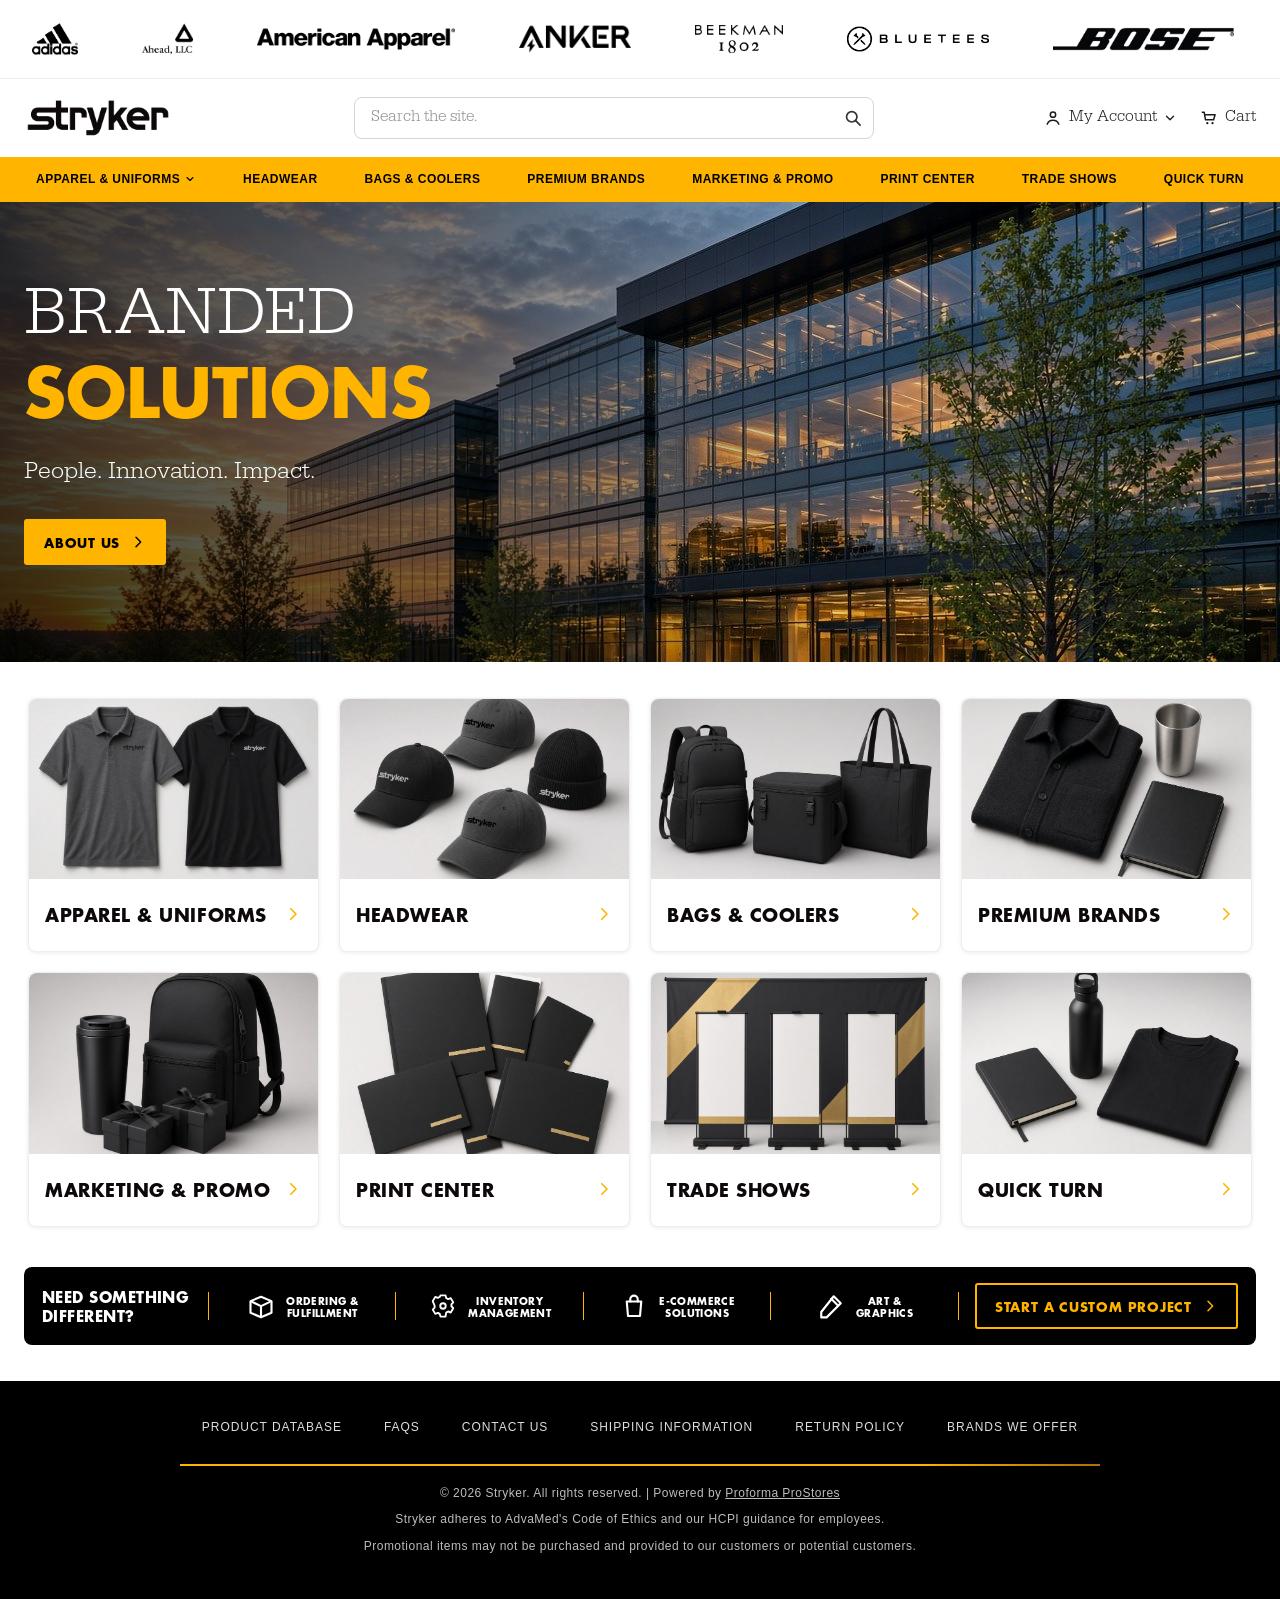
==== index.html @ d8782a02 "Add the Stryker branded solutions landing page as a developer example." ====
<!DOCTYPE html>
<html lang="en">
<head>
  <meta charset="utf-8">
  <meta name="viewport" content="width=device-width, initial-scale=1">
  <title>Stryker | Branded Solutions</title>
  <link rel="stylesheet" href="css/styles.css">
</head>
<!--
  Static developer example. Open index.html in a browser.

  Placeholder links (href="#"). Suggested live routes:
  Apparel & Uniforms /apparel
  Headwear /headwear
  Bags & Coolers /bags-coolers
  Premium Brands /premium-brands
  Marketing & Promo /marketing
  Print Center /print-center
  Trade Shows /trade-shows
  Quick Turn /quick-turn
  About Us /about
  Footer links follow the same pattern.

  Photos in assets/images are stand-ins. Swap in brand photography
  without changing the markup. Logo: assets/logo/stryker-logo.png.
  Fonts: see the @font-face note in css/styles.css.
-->
<body>
  <!-- Inline icon set. Color comes from currentColor in CSS. -->
  <svg class="sprite" aria-hidden="true">
    <symbol id="i-search" viewBox="0 0 24 24">
      <circle cx="10.5" cy="10.5" r="6.25" fill="none" stroke="currentColor" stroke-width="2"/>
      <path d="M15.2 15.2L20.5 20.5" fill="none" stroke="currentColor" stroke-width="2" stroke-linecap="round"/>
    </symbol>
    <symbol id="i-user" viewBox="0 0 24 24">
      <circle cx="12" cy="8" r="3.2" fill="none" stroke="currentColor" stroke-width="1.8"/>
      <path d="M5 19.4c1.3-3.1 3.7-4.6 7-4.6s5.7 1.5 7 4.6" fill="none" stroke="currentColor" stroke-width="1.8" stroke-linecap="round"/>
    </symbol>
    <symbol id="i-cart" viewBox="0 0 24 24">
      <path d="M4 5h2.2l1.6 9.2h9.7l1.8-6.2H8" fill="none" stroke="currentColor" stroke-width="1.8" stroke-linejoin="round" stroke-linecap="round"/>
      <circle cx="10" cy="18.2" r="1.35" fill="currentColor"/>
      <circle cx="16.2" cy="18.2" r="1.35" fill="currentColor"/>
    </symbol>
    <symbol id="i-chevron" viewBox="0 0 24 24">
      <path d="M9 5l7 7-7 7" fill="none" stroke="currentColor" stroke-width="2.2" stroke-linecap="round" stroke-linejoin="round"/>
    </symbol>
    <symbol id="i-chevron-down" viewBox="0 0 24 24">
      <path d="M6 9l6 6 6-6" fill="none" stroke="currentColor" stroke-width="2.2" stroke-linecap="round" stroke-linejoin="round"/>
    </symbol>
    <symbol id="i-hanger" viewBox="0 0 24 24">
      <circle cx="12" cy="5" r="1.8" fill="none" stroke="currentColor" stroke-width="1.7"/>
      <path d="M12 6.8v2.1M12 8.9L4.2 17.4h15.6L12 8.9z" fill="none" stroke="currentColor" stroke-width="1.7" stroke-linejoin="round" stroke-linecap="round"/>
    </symbol>
    <symbol id="i-gift" viewBox="0 0 24 24">
      <rect x="3" y="10" width="18" height="10" rx="1" fill="none" stroke="currentColor" stroke-width="1.7"/>
      <path d="M3 14.5h18M12 10v10" stroke="currentColor" stroke-width="1.7"/>
      <path d="M12 10c-1.8 0-3.6-.8-3.6-2.6S10 4.6 12 7.2C14 4.6 15.6 4.8 15.6 7.4S13.8 10 12 10z" fill="none" stroke="currentColor" stroke-width="1.7"/>
    </symbol>
    <symbol id="i-doc" viewBox="0 0 24 24">
      <path d="M7 3h7l5 5v13H7z" fill="none" stroke="currentColor" stroke-width="1.7" stroke-linejoin="round"/>
      <path d="M14 3v5h5M9.5 13h6M9.5 16.5h6" stroke="currentColor" stroke-width="1.7" stroke-linecap="round"/>
    </symbol>
    <symbol id="i-calendar" viewBox="0 0 24 24">
      <rect x="3.5" y="5" width="17" height="15.5" rx="2" fill="none" stroke="currentColor" stroke-width="1.7"/>
      <path d="M3.5 10h17M8 3.2v4M16 3.2v4" stroke="currentColor" stroke-width="1.7" stroke-linecap="round"/>
    </symbol>
    <symbol id="i-star" viewBox="0 0 24 24">
      <path d="M12 3.4l2.3 4.8 5.3.7-3.9 3.7.9 5.3L12 15.6 7.4 17.9l.9-5.3L4.4 8.9l5.3-.7L12 3.4z" fill="none" stroke="currentColor" stroke-width="1.7" stroke-linejoin="round"/>
    </symbol>
    <symbol id="i-bolt" viewBox="0 0 24 24">
      <path d="M13 2.2L4.8 13.6h6.2l-.8 8.2 8.8-12.2h-6.2l.2-7.4z" fill="currentColor"/>
    </symbol>
    <symbol id="i-trophy" viewBox="0 0 24 24">
      <path d="M8 4h8v5.5a4 4 0 01-8 0V4z" fill="none" stroke="currentColor" stroke-width="1.7"/>
      <path d="M8 6.2H5.6A2.4 2.4 0 008 9.2M16 6.2h2.4A2.4 2.4 0 0116 9.2M12 13.6V17M9 20h6M10 17h4" fill="none" stroke="currentColor" stroke-width="1.7" stroke-linecap="round"/>
    </symbol>
    <symbol id="i-bulb" viewBox="0 0 24 24">
      <path d="M9 16.5h6M10 19.2h4" stroke="currentColor" stroke-width="1.7" stroke-linecap="round"/>
      <path d="M8.2 13.6a4.6 4.6 0 117.6 0c0 1.5-.9 2.2-1.5 2.8-.3.3-.3.6-.3.8h-4c0-.2 0-.5-.3-.8-.6-.6-1.5-1.3-1.5-2.8z" fill="none" stroke="currentColor" stroke-width="1.7"/>
    </symbol>
    <symbol id="i-box" viewBox="0 0 24 24">
      <path d="M3.6 8.1L12 4.6l8.4 3.5v9.3L12 21l-8.4-3.6z" fill="none" stroke="currentColor" stroke-width="1.7" stroke-linejoin="round"/>
      <path d="M12 12.1V21M3.6 8.1L12 12.1l8.4-4" fill="none" stroke="currentColor" stroke-width="1.7" stroke-linejoin="round"/>
    </symbol>
    <symbol id="i-cog" viewBox="0 0 24 24">
      <path d="M10 3.5h4l.6 2.2c.5.2 1 .5 1.5.8l2.1-.8 2 3.4-1.5 1.6c.1.5.1 1 0 1.5l1.5 1.6-2 3.4-2.1-.8c-.5.3-1 .6-1.5.8L14 20.5h-4l-.6-2.2c-.5-.2-1-.5-1.5-.8l-2.1.8-2-3.4 1.5-1.6a4.8 4.8 0 010-1.5L3.8 8.1l2-3.4 2.1.8c.5-.3 1-.6 1.5-.8L10 3.5z" fill="none" stroke="currentColor" stroke-width="1.5" stroke-linejoin="round"/>
      <circle cx="12" cy="12" r="2.2" fill="none" stroke="currentColor" stroke-width="1.5"/>
    </symbol>
    <symbol id="i-bag" viewBox="0 0 24 24">
      <path d="M6.2 8.4h11.6L16.8 20H7.2L6.2 8.4z" fill="none" stroke="currentColor" stroke-width="1.7" stroke-linejoin="round"/>
      <path d="M9 8.4V6.7a3 3 0 016 0v1.7" fill="none" stroke="currentColor" stroke-width="1.7" stroke-linecap="round"/>
    </symbol>
    <symbol id="i-pen" viewBox="0 0 24 24">
      <path d="M14.2 4.2l5.6 5.6L8.5 21.1H4.2v-4.3L14.2 4.2z" fill="none" stroke="currentColor" stroke-width="1.7" stroke-linejoin="round"/>
      <path d="M12.2 6.2l5.6 5.6" fill="none" stroke="currentColor" stroke-width="1.7" stroke-linecap="round"/>
    </symbol>
  </svg>

  <!-- Logos live in assets/images/logos. The track is duplicated so the loop is seamless. -->
  <section class="brand-ticker" aria-label="Brands we offer">
    <div class="brand-ticker__track">
      <ul class="brand-ticker__list">
        <li><img src="assets/images/logos/Adidas.png" alt="Adidas"></li>
        <li><img src="assets/images/logos/AheadLLC.png" alt="Ahead LLC"></li>
        <li><img src="assets/images/logos/AmericanApparel.png" alt="American Apparel"></li>
        <li><img src="assets/images/logos/Anker.png" alt="Anker"></li>
        <li><img src="assets/images/logos/Beekman1802.png" alt="Beekman1802"></li>
        <li><img src="assets/images/logos/Bluetees.png" alt="Bluetees"></li>
        <li><img src="assets/images/logos/Bose.png" alt="Bose"></li>
        <li><img src="assets/images/logos/BridgestoneGolf.png" alt="Bridgestone Golf"></li>
        <li><img src="assets/images/logos/BrooksBrothers.png" alt="Brooks Brothers"></li>
        <li><img src="assets/images/logos/CaddySplash.png" alt="Caddy Splash"></li>
        <li><img src="assets/images/logos/Camelbak.png" alt="Camelbak"></li>
        <li><img src="assets/images/logos/Carhartt.png" alt="Carhartt"></li>
        <li><img src="assets/images/logos/CaseLogic.png" alt="Case Logic"></li>
        <li><img src="assets/images/logos/Corkcicle.png" alt="Corkcicle"></li>
        <li><img src="assets/images/logos/Cotopaxi.png" alt="Cotopaxi"></li>
        <li><img src="assets/images/logos/Cuisinart.png" alt="Cuisinart"></li>
        <li><img src="assets/images/logos/CutterBuck.png" alt="Cutter Buck"></li>
        <li><img src="assets/images/logos/EddieBauer.png" alt="Eddie Bauer"></li>
        <li><img src="assets/images/logos/FootJoy.png" alt="Foot Joy"></li>
        <li><img src="assets/images/logos/HighSierra.png" alt="High Sierra"></li>
        <li><img src="assets/images/logos/HydroFlask.png" alt="Hydro Flask"></li>
        <li><img src="assets/images/logos/Igloo.png" alt="Igloo"></li>
        <li><img src="assets/images/logos/JaAnuu.png" alt="Ja Anuu"></li>
        <li><img src="assets/images/logos/JanSport.png" alt="Jan Sport"></li>
        <li><img src="assets/images/logos/KleanKanteen.png" alt="Klean Kanteen"></li>
        <li><img src="assets/images/logos/Legends.png" alt="Legends"></li>
        <li><img src="assets/images/logos/Leuchtturm1917.png" alt="Leuchtturm1917"></li>
        <li><img src="assets/images/logos/LondonFog.png" alt="London Fog"></li>
        <li><img src="assets/images/logos/Marmot.png" alt="Marmot"></li>
        <li><img src="assets/images/logos/MiiR.png" alt="Mii R"></li>
        <li><img src="assets/images/logos/Moleskine.png" alt="Moleskine"></li>
        <li><img src="assets/images/logos/NewBalance.png" alt="New Balance"></li>
        <li><img src="assets/images/logos/NewEra.png" alt="New Era"></li>
        <li><img src="assets/images/logos/Nike.png" alt="Nike"></li>
        <li><img src="assets/images/logos/Osprey.png" alt="Osprey"></li>
        <li><img src="assets/images/logos/Samsonite.png" alt="Samsonite"></li>
        <li><img src="assets/images/logos/Soapbox.png" alt="Soapbox"></li>
        <li><img src="assets/images/logos/Sony.png" alt="Sony"></li>
        <li><img src="assets/images/logos/Srixon.png" alt="Srixon"></li>
        <li><img src="assets/images/logos/Stanley.png" alt="Stanley"></li>
        <li><img src="assets/images/logos/Stitch.png" alt="Stitch"></li>
        <li><img src="assets/images/logos/Thule.png" alt="Thule"></li>
        <li><img src="assets/images/logos/Titleist.png" alt="Titleist"></li>
        <li><img src="assets/images/logos/TNF.png" alt="TNF"></li>
        <li><img src="assets/images/logos/TravisMathew.png" alt="Travis Mathew"></li>
        <li><img src="assets/images/logos/UnderArmour.png" alt="Under Armour"></li>
        <li><img src="assets/images/logos/VineyardVines.png" alt="Vineyard Vines"></li>
        <li><img src="assets/images/logos/w&amp;p.png" alt="w & p"></li>
        <li><img src="assets/images/logos/Welly.png" alt="Welly"></li>
      </ul>
      <ul class="brand-ticker__list" aria-hidden="true">
        <li><img src="assets/images/logos/Adidas.png" alt="Adidas"></li>
        <li><img src="assets/images/logos/AheadLLC.png" alt="Ahead LLC"></li>
        <li><img src="assets/images/logos/AmericanApparel.png" alt="American Apparel"></li>
        <li><img src="assets/images/logos/Anker.png" alt="Anker"></li>
        <li><img src="assets/images/logos/Beekman1802.png" alt="Beekman1802"></li>
        <li><img src="assets/images/logos/Bluetees.png" alt="Bluetees"></li>
        <li><img src="assets/images/logos/Bose.png" alt="Bose"></li>
        <li><img src="assets/images/logos/BridgestoneGolf.png" alt="Bridgestone Golf"></li>
        <li><img src="assets/images/logos/BrooksBrothers.png" alt="Brooks Brothers"></li>
        <li><img src="assets/images/logos/CaddySplash.png" alt="Caddy Splash"></li>
        <li><img src="assets/images/logos/Camelbak.png" alt="Camelbak"></li>
        <li><img src="assets/images/logos/Carhartt.png" alt="Carhartt"></li>
        <li><img src="assets/images/logos/CaseLogic.png" alt="Case Logic"></li>
        <li><img src="assets/images/logos/Corkcicle.png" alt="Corkcicle"></li>
        <li><img src="assets/images/logos/Cotopaxi.png" alt="Cotopaxi"></li>
        <li><img src="assets/images/logos/Cuisinart.png" alt="Cuisinart"></li>
        <li><img src="assets/images/logos/CutterBuck.png" alt="Cutter Buck"></li>
        <li><img src="assets/images/logos/EddieBauer.png" alt="Eddie Bauer"></li>
        <li><img src="assets/images/logos/FootJoy.png" alt="Foot Joy"></li>
        <li><img src="assets/images/logos/HighSierra.png" alt="High Sierra"></li>
        <li><img src="assets/images/logos/HydroFlask.png" alt="Hydro Flask"></li>
        <li><img src="assets/images/logos/Igloo.png" alt="Igloo"></li>
        <li><img src="assets/images/logos/JaAnuu.png" alt="Ja Anuu"></li>
        <li><img src="assets/images/logos/JanSport.png" alt="Jan Sport"></li>
        <li><img src="assets/images/logos/KleanKanteen.png" alt="Klean Kanteen"></li>
        <li><img src="assets/images/logos/Legends.png" alt="Legends"></li>
        <li><img src="assets/images/logos/Leuchtturm1917.png" alt="Leuchtturm1917"></li>
        <li><img src="assets/images/logos/LondonFog.png" alt="London Fog"></li>
        <li><img src="assets/images/logos/Marmot.png" alt="Marmot"></li>
        <li><img src="assets/images/logos/MiiR.png" alt="Mii R"></li>
        <li><img src="assets/images/logos/Moleskine.png" alt="Moleskine"></li>
        <li><img src="assets/images/logos/NewBalance.png" alt="New Balance"></li>
        <li><img src="assets/images/logos/NewEra.png" alt="New Era"></li>
        <li><img src="assets/images/logos/Nike.png" alt="Nike"></li>
        <li><img src="assets/images/logos/Osprey.png" alt="Osprey"></li>
        <li><img src="assets/images/logos/Samsonite.png" alt="Samsonite"></li>
        <li><img src="assets/images/logos/Soapbox.png" alt="Soapbox"></li>
        <li><img src="assets/images/logos/Sony.png" alt="Sony"></li>
        <li><img src="assets/images/logos/Srixon.png" alt="Srixon"></li>
        <li><img src="assets/images/logos/Stanley.png" alt="Stanley"></li>
        <li><img src="assets/images/logos/Stitch.png" alt="Stitch"></li>
        <li><img src="assets/images/logos/Thule.png" alt="Thule"></li>
        <li><img src="assets/images/logos/Titleist.png" alt="Titleist"></li>
        <li><img src="assets/images/logos/TNF.png" alt="TNF"></li>
        <li><img src="assets/images/logos/TravisMathew.png" alt="Travis Mathew"></li>
        <li><img src="assets/images/logos/UnderArmour.png" alt="Under Armour"></li>
        <li><img src="assets/images/logos/VineyardVines.png" alt="Vineyard Vines"></li>
        <li><img src="assets/images/logos/w&amp;p.png" alt="w & p"></li>
        <li><img src="assets/images/logos/Welly.png" alt="Welly"></li>
      </ul>
    </div>
  </section>

  <header class="site-header">
    <div class="wrap header-inner">
      <a class="logo" href="#">
        <!-- Transparent wordmark, cropped to the lettering. Swap this file to update the logo. -->
        <img src="assets/logo/stryker-logo.png" alt="Stryker">
      </a>

      <!-- Wire action to the catalog search endpoint. -->
      <form class="search" role="search" action="#" method="get">
        <label class="visually-hidden" for="site-search">Search the site</label>
        <input id="site-search" type="search" name="q" placeholder="Search the site." autocomplete="off">
        <button type="submit" aria-label="Search">
          <svg class="icon"><use href="#i-search"></use></svg>
        </button>
      </form>

      <div class="header-tools">
        <!-- Account menu is not part of this example. -->
        <a href="#">
          <svg class="icon" aria-hidden="true"><use href="#i-user"></use></svg>
          My Account
          <svg class="icon icon-chevron" aria-hidden="true"><use href="#i-chevron-down"></use></svg>
        </a>
        <a href="#">
          <svg class="icon" aria-hidden="true"><use href="#i-cart"></use></svg>
          Cart
        </a>
      </div>
    </div>
  </header>

  <nav class="site-nav" aria-label="Primary">
    <div class="wrap">
      <ul class="nav-list">
        <li class="has-menu">
          <a href="#" aria-haspopup="true">Apparel &amp; Uniforms <svg class="icon icon-chevron" aria-hidden="true"><use href="#i-chevron-down"></use></svg></a>
          <!-- Hover opens this panel. Men's, Women's, and By Look fly out to the right. -->
          <ul class="menu">
            <li class="has-flyout">
              <a href="#" aria-haspopup="true">Men's <svg class="icon" aria-hidden="true"><use href="#i-chevron"></use></svg></a>
              <ul class="flyout">
                <li><a href="#">Polos</a></li>
                <li><a href="#">Casual</a></li>
                <li><a href="#">Pullovers</a></li>
                <li><a href="#">Dress Shirts</a></li>
                <li><a href="#">Outerwear</a></li>
              </ul>
            </li>
            <li class="has-flyout">
              <a href="#" aria-haspopup="true">Women's <svg class="icon" aria-hidden="true"><use href="#i-chevron"></use></svg></a>
              <ul class="flyout">
                <li><a href="#">Polos</a></li>
                <li><a href="#">Casual</a></li>
                <li><a href="#">Pullovers</a></li>
                <li><a href="#">Dress Shirts</a></li>
                <li><a href="#">Outerwear</a></li>
              </ul>
            </li>
            <li class="has-flyout">
              <a href="#" aria-haspopup="true">By Look <svg class="icon" aria-hidden="true"><use href="#i-chevron"></use></svg></a>
              <ul class="flyout">
                <li><a href="#">Healthcare</a></li>
                <li><a href="#">Comp</a></li>
                <li><a href="#">Conference</a></li>
                <li><a href="#">Sales</a></li>
                <li><a href="#">Meeting</a></li>
                <li><a href="#">Team</a></li>
                <li><a href="#">Travel</a></li>
              </ul>
            </li>
          </ul>
        </li>
        <li><a href="#">Headwear</a></li>
        <li><a href="#">Bags &amp; Coolers</a></li>
        <li><a href="#">Premium Brands</a></li>
        <li><a href="#">Marketing &amp; Promo</a></li>
        <li><a href="#">Print Center</a></li>
        <li><a href="#">Trade Shows</a></li>
        <li><a href="#">Quick Turn</a></li>
      </ul>
    </div>
  </nav>

  <main>
    <section class="hero">
      <!-- Production hero should include the illuminated building sign. This stand-in leaves that band blank. -->
      <img class="hero__photo" src="assets/images/hero.jpg" alt="Glass headquarters building at dusk">
      <div class="hero__shade" aria-hidden="true"></div>
      <div class="wrap hero__content">
        <h1>Branded<br><span>Solutions</span></h1>
        <p>People. Innovation. Impact.</p>
        <button type="button" class="btn" id="open-about">About Us <svg class="icon" aria-hidden="true"><use href="#i-chevron"></use></svg></button>
      </div>
    </section>

    <div class="wrap page-body">
      <!-- Category tiles. Hover enlarges the whole card. Photos: assets/images/categories/ -->
      <section aria-label="Shop by category">
        <div class="category-grid">
          <a class="category-card" href="#">
            <div class="category-card__photo">
              <img src="assets/images/categories/apparel.jpg" alt="Charcoal and black polo shirts">
            </div>
            <span class="category-card__label">Apparel &amp; Uniforms <svg class="icon" aria-hidden="true"><use href="#i-chevron"></use></svg></span>
          </a>

          <a class="category-card" href="#">
            <div class="category-card__photo">
              <img src="assets/images/categories/headwear.jpg" alt="Black and charcoal caps and a beanie">
            </div>
            <span class="category-card__label">Headwear <svg class="icon" aria-hidden="true"><use href="#i-chevron"></use></svg></span>
          </a>

          <a class="category-card" href="#">
            <div class="category-card__photo">
              <img src="assets/images/categories/bags-coolers.jpg" alt="Backpack, cooler, and tote">
            </div>
            <span class="category-card__label">Bags &amp; Coolers <svg class="icon" aria-hidden="true"><use href="#i-chevron"></use></svg></span>
          </a>

          <a class="category-card" href="#">
            <div class="category-card__photo">
              <img src="assets/images/categories/premium-brands.jpg" alt="Jacket, metal tumbler, and leather notebook">
            </div>
            <span class="category-card__label">Premium Brands <svg class="icon" aria-hidden="true"><use href="#i-chevron"></use></svg></span>
          </a>

          <a class="category-card" href="#">
            <div class="category-card__photo">
              <img src="assets/images/categories/marketing.jpg" alt="Black tumbler, backpack, and gift boxes">
            </div>
            <span class="category-card__label">Marketing &amp; Promo <svg class="icon" aria-hidden="true"><use href="#i-chevron"></use></svg></span>
          </a>

          <a class="category-card" href="#">
            <div class="category-card__photo">
              <img src="assets/images/categories/print.jpg" alt="Black and gold presentation folders">
            </div>
            <span class="category-card__label">Print Center <svg class="icon" aria-hidden="true"><use href="#i-chevron"></use></svg></span>
          </a>

          <a class="category-card" href="#">
            <div class="category-card__photo">
              <img src="assets/images/categories/trade-shows.jpg" alt="Retractable banners and a backdrop banner">
            </div>
            <span class="category-card__label">Trade Shows <svg class="icon" aria-hidden="true"><use href="#i-chevron"></use></svg></span>
          </a>

          <a class="category-card" href="#">
            <div class="category-card__photo">
              <img src="assets/images/categories/quick-turn.jpg" alt="Notebook, water bottle, and folded shirt">
            </div>
            <span class="category-card__label">Quick Turn <svg class="icon" aria-hidden="true"><use href="#i-chevron"></use></svg></span>
          </a>
        </div>
      </section>

      <section class="service-bar" aria-labelledby="service-title">
        <h2 id="service-title">Need something different?</h2>
        <span class="service-bar__rule" aria-hidden="true"></span>
        <div class="service-bar__items">
          <div class="service">
            <svg class="icon" aria-hidden="true"><use href="#i-box"></use></svg>
            <span>Ordering &amp;<br>Fulfillment</span>
          </div>
          <span class="service-bar__rule" aria-hidden="true"></span>
          <div class="service">
            <svg class="icon" aria-hidden="true"><use href="#i-cog"></use></svg>
            <span>Inventory<br>Management</span>
          </div>
          <span class="service-bar__rule" aria-hidden="true"></span>
          <div class="service">
            <svg class="icon" aria-hidden="true"><use href="#i-bag"></use></svg>
            <span>E-commerce<br>Solutions</span>
          </div>
          <span class="service-bar__rule" aria-hidden="true"></span>
          <div class="service">
            <svg class="icon" aria-hidden="true"><use href="#i-pen"></use></svg>
            <span>Art &amp;<br>Graphics</span>
          </div>
        </div>
        <span class="service-bar__rule" aria-hidden="true"></span>
        <button type="button" class="btn btn--outline" id="open-project">Start a Custom Project <svg class="icon" aria-hidden="true"><use href="#i-chevron"></use></svg></button>
      </section>
    </div>

  </main>

  <footer class="site-footer">
    <ul class="footer-nav">
      <li><a href="#">Product Database</a></li>
      <li><a href="#" data-about="faqs">FAQs</a></li>
      <li><a href="#" data-about="contact">Contact Us</a></li>
      <li><a href="#" data-about="shipping">Shipping Information</a></li>
      <li><a href="#" data-about="policy">Return Policy</a></li>
      <li><a href="#">Brands We Offer</a></li>
    </ul>
    <hr class="footer-rule">
    <div class="fine-print">
      <p>&copy; 2026 Stryker. All rights reserved. | Powered by <a href="#">Proforma ProStores</a></p>
      <p>Stryker adheres to AdvaMed's Code of Ethics and our HCPI guidance for employees.</p>
      <p>Promotional items may not be purchased and provided to our customers or potential customers.</p>
    </div>
  </footer>

  <!-- Custom project request. Opened from the service bar. Submit closes the dialog after the fields validate. -->
  <dialog class="modal" id="custom-project" aria-labelledby="project-title">
    <form class="modal__panel" method="dialog">
      <div class="modal__head">
        <h2 id="project-title">Start a Custom Project</h2>
        <button type="button" class="modal__close" data-close aria-label="Close">
          <span aria-hidden="true">&times;</span>
        </button>
      </div>
      <p class="modal__lead">Tell us who to reach and what you need in hand.</p>

      <div class="modal__grid">
        <label>Full name
          <input type="text" name="name" autocomplete="name" required>
        </label>
        <label>Email
          <input type="email" name="email" autocomplete="email" required>
        </label>
        <label>Phone
          <input type="tel" name="phone" autocomplete="tel">
        </label>
        <label>Department
          <input type="text" name="department" autocomplete="organization">
        </label>
      </div>

      <label>Scope of work
        <textarea name="scope" rows="5" required placeholder="Quantities, products, branding, and anything the team should know."></textarea>
      </label>
      <label>In-hands date
        <input type="date" name="in-hands" required>
      </label>

      <div class="modal__actions">
        <button type="button" class="btn btn--ghost" data-close>Cancel</button>
        <button type="submit" class="btn" value="submit">Submit request</button>
      </div>
    </form>
  </dialog>

  <!-- About Us. Example copy for the layout. The same dialog opens from the hero and the matching footer links. -->
  <dialog class="modal modal--about" id="about" aria-labelledby="about-title">
    <div class="modal__panel">
      <div class="modal__head">
        <h2 id="about-title">About Us</h2>
        <button type="button" class="modal__close" data-close-about aria-label="Close">
          <span aria-hidden="true">&times;</span>
        </button>
      </div>

      <div class="about-tabs" role="tablist" aria-label="About Stryker">
        <button type="button" role="tab" id="tab-history" data-about-tab="history" aria-controls="panel-history" aria-selected="true">History</button>
        <button type="button" role="tab" id="tab-capabilities" data-about-tab="capabilities" aria-controls="panel-capabilities" aria-selected="false" tabindex="-1">Capabilities</button>
        <button type="button" role="tab" id="tab-contact" data-about-tab="contact" aria-controls="panel-contact" aria-selected="false" tabindex="-1">Contact</button>
        <button type="button" role="tab" id="tab-terms" data-about-tab="terms" aria-controls="panel-terms" aria-selected="false" tabindex="-1">Terms</button>
        <button type="button" role="tab" id="tab-policy" data-about-tab="policy" aria-controls="panel-policy" aria-selected="false" tabindex="-1">Policy</button>
        <button type="button" role="tab" id="tab-shipping" data-about-tab="shipping" aria-controls="panel-shipping" aria-selected="false" tabindex="-1">Shipping</button>
        <button type="button" role="tab" id="tab-faqs" data-about-tab="faqs" aria-controls="panel-faqs" aria-selected="false" tabindex="-1">FAQs</button>
      </div>

      <div class="about-panel" id="panel-history" role="tabpanel" data-about-panel="history" aria-labelledby="tab-history">
        <h3>History</h3>
        <p>Stryker Branded Solutions is the store for approved branded apparel, print, and promotional goods. People. Innovation. Impact.</p>
        <p>This history is example copy for the layout. Replace it with the approved story.</p>
      </div>
      <div class="about-panel" id="panel-capabilities" role="tabpanel" data-about-panel="capabilities" aria-labelledby="tab-capabilities" hidden>
        <h3>Capabilities</h3>
        <ul>
          <li>Ordering and fulfillment for kits, apparel, and print.</li>
          <li>Inventory management for programs that stay in stock.</li>
          <li>E-commerce solutions for the storefront and checkout.</li>
          <li>Art and graphics for branding and production files.</li>
        </ul>
      </div>
      <div class="about-panel" id="panel-contact" role="tabpanel" data-about-panel="contact" aria-labelledby="tab-contact" hidden>
        <h3>Contact</h3>
        <p>Add the store phone number and email here.</p>
        <p>For a scoped request, use Start a Custom Project and include an in-hands date.</p>
      </div>
      <div class="about-panel" id="panel-terms" role="tabpanel" data-about-panel="terms" aria-labelledby="tab-terms" hidden>
        <h3>Terms</h3>
        <p>Stryker adheres to AdvaMed's Code of Ethics and our HCPI guidance for employees.</p>
        <p>Promotional items may not be purchased and provided to our customers or potential customers.</p>
        <p>Replace this panel with the approved terms.</p>
      </div>
      <div class="about-panel" id="panel-policy" role="tabpanel" data-about-panel="policy" aria-labelledby="tab-policy" hidden>
        <h3>Return policy</h3>
        <p>Add the return window, what can be returned, and how to start a return.</p>
        <p>This panel is example copy for the layout.</p>
      </div>
      <div class="about-panel" id="panel-shipping" role="tabpanel" data-about-panel="shipping" aria-labelledby="tab-shipping" hidden>
        <h3>Shipping information</h3>
        <p>Add carriers, delivery timing, and where orders can ship.</p>
        <p>This panel is example copy for the layout.</p>
      </div>
      <div class="about-panel" id="panel-faqs" role="tabpanel" data-about-panel="faqs" aria-labelledby="tab-faqs" hidden>
        <h3>FAQs</h3>
        <p>How do I start a project? Use Start a Custom Project and describe the scope of work.</p>
        <p>What is an in-hands date? The day the items need to arrive, not the day they ship.</p>
        <p>Replace these questions with the approved FAQ.</p>
      </div>
    </div>
  </dialog>

  <script>
    // The button opens the native dialog. Cancel and the corner control close it without submitting.
    const projectDialog = document.getElementById("custom-project");
    document.getElementById("open-project").addEventListener("click", function () {
      projectDialog.querySelector("form").reset();
      projectDialog.showModal();
    });
    projectDialog.querySelectorAll("[data-close]").forEach(function (button) {
      button.addEventListener("click", function () {
        projectDialog.close();
      });
    });

    // About Us and the matching footer links open this dialog on the requested tab.
    const aboutDialog = document.getElementById("about");
    function showAbout(tabId) {
      aboutDialog.querySelectorAll("[data-about-tab]").forEach(function (tab) {
        const selected = tab.getAttribute("data-about-tab") === tabId;
        tab.setAttribute("aria-selected", selected ? "true" : "false");
        tab.tabIndex = selected ? 0 : -1;
      });
      aboutDialog.querySelectorAll("[data-about-panel]").forEach(function (panel) {
        panel.hidden = panel.getAttribute("data-about-panel") !== tabId;
      });
      if (!aboutDialog.open) aboutDialog.showModal();
    }
    document.getElementById("open-about").addEventListener("click", function () {
      showAbout("history");
    });
    aboutDialog.querySelectorAll("[data-about-tab]").forEach(function (tab) {
      tab.addEventListener("click", function () {
        showAbout(tab.getAttribute("data-about-tab"));
      });
    });
    document.querySelectorAll("[data-about]").forEach(function (link) {
      link.addEventListener("click", function (event) {
        event.preventDefault();
        showAbout(link.getAttribute("data-about"));
      });
    });
    aboutDialog.querySelectorAll("[data-close-about]").forEach(function (button) {
      button.addEventListener("click", function () {
        aboutDialog.close();
      });
    });
  </script>
</body>
</html>
---- css/styles.css ----
/*
  Stryker store landing page — developer example.
  Static layout only. Search, account, cart, and links are visual.

  Brand gold (Pantone 7549 C / 139 C)
  Flat gold is for type, icons, and strokes. Gradients stay out of those.
  The gold gradient is an 80/20 linear field, left to right, used on the
  footer rule. The About button is flat gold.

  Designer fonts (external page). Weights match the font files so the
  browser does not synthesize a bolder or lighter face.
  Egyptienne Light stays at 300. Do not bold it.
  Futura Bold is the emphasis in a combined headline.
  Humanist 712 Bold is body emphasis only.

  Body copy should be Humanist 712 for Stryker Regular. That file is not
  in assets/fonts yet, so running text uses Arial until it is added.

  Rockwell.ttf is in the folder for internal documents only. The general-use
  sheet says not to use it on external materials, so this page does not load it.
*/

@font-face {
  font-family: "Egyptienne for Stryker Light";
  src: url("../assets/fonts/EgyptienneforStryker-Light.otf") format("opentype");
  font-weight: 300;
  font-style: normal;
  font-display: swap;
}

@font-face {
  font-family: "Futura for Stryker Bold";
  src: url("../assets/fonts/FuturaforStryker-Bold.otf") format("opentype");
  font-weight: 700;
  font-style: normal;
  font-display: swap;
}

@font-face {
  font-family: "Humanist 712 for Stryker";
  src: url("../assets/fonts/Humanist712forStryker-Bold.ttf") format("truetype");
  font-weight: 700;
  font-style: normal;
  font-display: swap;
}

:root {
  --gold: #ffb500;
  --gold-deep: #af6d04;
  /* 80% flat gold, then the last 20% falls to deep gold. Do not move the 80% stop. */
  --gold-gradient: linear-gradient(90deg, #ffb500 0% 80%, #af6d04 100%);
  --ink: rgb(13, 8, 9);
  --black: #000;
  --white: #fff;
  --text: #1a1a1a;
  --muted: #5e6362;
  --line: #e4e4e4;
  --panel: #eef0ee;
  --panel-dark: #3a3d3c;
  --content: 1240px;
  --font-display-light: "Egyptienne for Stryker Light", "Times New Roman", serif;
  --font-display-bold: "Futura for Stryker Bold", Arial, Helvetica, sans-serif;
  --font-emphasis: "Humanist 712 for Stryker", Arial, Helvetica, sans-serif;
  --font-body: Arial, Helvetica, sans-serif;
}

*,
*::before,
*::after {
  box-sizing: border-box;
}

body {
  margin: 0;
  color: var(--text);
  background: var(--white);
  font-family: var(--font-body);
  font-size: 16px;
  line-height: 1.4;
}

img {
  max-width: 100%;
  display: block;
}

button,
input {
  font: inherit;
}

a {
  color: inherit;
}

.sprite {
  position: absolute;
  width: 0;
  height: 0;
  overflow: hidden;
}

.icon {
  width: 20px;
  height: 20px;
  display: block;
  flex: none;
}

.visually-hidden {
  position: absolute;
  width: 1px;
  height: 1px;
  padding: 0;
  margin: -1px;
  overflow: hidden;
  clip: rect(0, 0, 0, 0);
  white-space: nowrap;
  border: 0;
}

.wrap {
  width: min(var(--content), calc(100% - 48px));
  margin-inline: auto;
}

/* Header -------------------------------------------------------------- */

.site-header {
  background: var(--white);
}

.header-inner {
  display: grid;
  grid-template-columns: 160px minmax(0, 1fr) auto;
  align-items: center;
  gap: 28px;
  min-height: 78px;
}

.logo {
  display: block;
  width: 148px;
}

.logo img {
  width: 100%;
  height: auto;
}

.search {
  display: flex;
  align-items: center;
  width: min(520px, 100%);
  margin-inline: auto;
  border: 1px solid #d5d5d5;
  border-radius: 8px;
  background: var(--white);
  padding-left: 14px;
}

.search input {
  flex: 1;
  min-width: 0;
  height: 40px;
  border: 0;
  background: transparent;
  color: var(--text);
  /* Egyptienne Light is the light Stryker face. Keep it at 300 so the browser does not fake a heavier cut. */
  font-family: var(--font-display-light);
  font-size: 16px;
  font-weight: 300;
}

.search input:focus {
  outline: none;
}

.search input::placeholder {
  color: #8d8d8d;
}

.search:focus-within {
  border-color: var(--gold);
}

.search button {
  display: grid;
  place-items: center;
  width: 40px;
  height: 40px;
  border: 0;
  background: transparent;
  color: #333;
  cursor: pointer;
}

.header-tools {
  display: flex;
  align-items: center;
  gap: 22px;
  font-family: var(--font-display-light);
  font-size: 16px;
  font-weight: 300;
}

.header-tools a {
  display: inline-flex;
  align-items: center;
  gap: 6px;
  text-decoration: none;
}

.header-tools a:hover {
  color: var(--gold-deep);
}

.header-tools .icon-chevron {
  width: 14px;
  height: 14px;
}

/* Nav ----------------------------------------------------------------- */

/* Flat gold bar, like the corporate site. Type stays regular weight, not Futura Bold. */
.site-nav {
  position: relative;
  z-index: 40;
  background: var(--gold);
  color: var(--black);
}

.nav-list {
  display: flex;
  justify-content: space-between;
  gap: 10px 16px;
  margin: 0;
  padding: 0;
  list-style: none;
}

.nav-list > li {
  position: relative;
}

.nav-list > li > a {
  display: inline-flex;
  align-items: center;
  gap: 4px;
  margin: 8px 0;
  padding: 6px 12px;
  text-decoration: none;
  font-size: 12px;
  /* Arial has no medium cut, so 500 draws the same as regular. 600 is the small step up. */
  font-weight: 600;
  letter-spacing: 0.04em;
  text-transform: uppercase;
  white-space: nowrap;
}

.nav-list > li > a .icon {
  width: 12px;
  height: 12px;
}

/* Grey block, matching the corporate nav hover. Text flips to white on that field. */
.nav-list > li > a:hover,
.nav-list > li > a:focus-visible,
.has-menu:hover > a,
.has-menu:focus-within > a {
  background: #545857;
  color: var(--white);
  text-decoration: none;
  outline-color: var(--black);
}

/* Apparel menu. The flyout sits to the right of Men's, Women's, or By Look. */
.menu,
.flyout {
  display: none;
  position: absolute;
  z-index: 2;
  min-width: 200px;
  margin: 0;
  padding: 8px 0;
  list-style: none;
  background: var(--white);
  color: var(--ink);
  box-shadow: 0 12px 28px rgba(0, 0, 0, 0.16);
}

.menu {
  top: 100%;
  left: 0;
}

.menu::before,
.flyout::before {
  content: "";
  position: absolute;
}

.menu::before {
  top: -10px;
  left: 0;
  right: 0;
  height: 10px;
}

.has-menu:hover > .menu,
.has-menu:focus-within > .menu,
.has-flyout:hover > .flyout,
.has-flyout:focus-within > .flyout {
  display: block;
}

.has-flyout {
  position: relative;
}

.flyout {
  top: -8px;
  left: 100%;
}

.flyout::before {
  top: 0;
  bottom: 0;
  left: -10px;
  width: 10px;
}

.menu a,
.flyout a {
  display: flex;
  align-items: center;
  justify-content: space-between;
  gap: 24px;
  margin: 0;
  padding: 10px 16px;
  background: transparent;
  color: var(--ink);
  font-size: 14px;
  font-weight: 400;
  letter-spacing: 0;
  text-transform: none;
  text-decoration: none;
  white-space: nowrap;
}

.menu a:hover,
.flyout a:hover,
.menu a:focus-visible,
.flyout a:focus-visible,
.has-flyout:hover > a,
.has-flyout:focus-within > a {
  background: #545857;
  color: var(--white);
  outline-color: var(--black);
}

.menu .icon,
.flyout .icon {
  width: 14px;
  height: 14px;
}

/* Hero ---------------------------------------------------------------- */

.hero {
  position: relative;
  min-height: 460px;
  display: grid;
  align-items: center;
  color: var(--white);
  background: #141414;
  overflow: hidden;
}

.hero__photo {
  position: absolute;
  inset: 0;
  width: 100%;
  height: 100%;
  object-fit: cover;
  object-position: center right;
}

/* Dark scrim so the headline stays readable. This is not a brand gradient. */
.hero__shade {
  position: absolute;
  inset: 0;
  background: linear-gradient(
    90deg,
    rgba(0, 0, 0, 0.78) 0%,
    rgba(0, 0, 0, 0.5) 36%,
    rgba(0, 0, 0, 0.08) 68%
  );
}

.hero__content {
  position: relative;
  z-index: 1;
  padding: 72px 0 80px;
}

.hero h1 {
  margin: 0;
  font-family: var(--font-display-light);
  font-size: clamp(46px, 5.4vw, 68px);
  font-weight: 300;
  line-height: 0.95;
  letter-spacing: 0;
  text-transform: uppercase;
}

/* Futura Bold carries the emphasis. Gold stays a flat color, not a gradient. */
.hero h1 span {
  font-family: var(--font-display-bold);
  font-weight: 700;
  color: var(--gold);
}

.hero p {
  margin: 18px 0 28px;
  font-family: var(--font-display-light);
  font-size: clamp(18px, 2vw, 24px);
  font-weight: 300;
}

.btn {
  display: inline-flex;
  align-items: center;
  gap: 10px;
  padding: 12px 18px;
  border: 2px solid transparent;
  border-radius: 3px;
  background: var(--gold);
  color: var(--black);
  font-family: var(--font-display-bold);
  font-size: 13px;
  font-weight: 700;
  letter-spacing: 0.06em;
  text-transform: uppercase;
  text-decoration: none;
  transition: transform 200ms ease, box-shadow 200ms ease, background-color 200ms ease, color 200ms ease;
}

.btn .icon {
  width: 16px;
  height: 16px;
}

.btn:hover {
  transform: translateY(-1px);
  box-shadow: 0 6px 16px rgba(0, 0, 0, 0.22);
}

.btn--outline {
  background: transparent;
  color: var(--gold);
  border-color: var(--gold);
}

.btn--outline:hover {
  background: var(--gold);
  color: var(--black);
}

/* Categories ---------------------------------------------------------- */

.page-body {
  padding: 28px 0 36px;
}

.category-grid {
  display: grid;
  grid-template-columns: repeat(4, 1fr);
  gap: 20px;
  /* Room so a scaled card is not clipped by the section edge. */
  padding: 8px 4px 12px;
}

.category-card {
  position: relative;
  display: block;
  background: var(--white);
  border: 1px solid #eee;
  border-radius: 8px;
  box-shadow: 0 1px 4px rgba(0, 0, 0, 0.08);
  text-decoration: none;
  transition: transform 200ms ease, box-shadow 200ms ease;
}

.category-card:hover,
.category-card:focus-visible {
  transform: scale(1.05);
  z-index: 2;
  box-shadow: 0 16px 34px rgba(0, 0, 0, 0.16);
}

.category-card__photo {
  aspect-ratio: 16 / 10;
  overflow: hidden;
  border-radius: 8px 8px 0 0;
  background: #d9d9d9;
}

.category-card__photo img {
  width: 100%;
  height: 100%;
  object-fit: cover;
  transition: transform 200ms ease;
}

.category-card:hover .category-card__photo img,
.category-card:focus-visible .category-card__photo img {
  transform: scale(1.08);
}

.category-card__label {
  display: flex;
  align-items: center;
  justify-content: space-between;
  gap: 10px;
  min-height: 72px;
  padding: 18px 16px 20px;
  color: var(--ink);
  font-family: var(--font-display-bold);
  font-size: 18px;
  font-weight: 700;
  letter-spacing: 0.03em;
  line-height: 1.15;
  text-transform: uppercase;
}

.category-card__label .icon {
  width: 18px;
  height: 18px;
  color: var(--gold);
}

/* Service bar --------------------------------------------------------- */

.service-bar {
  display: flex;
  align-items: center;
  gap: 0;
  margin-top: 28px;
  padding: 16px 18px;
  border-radius: 8px;
  background: var(--black);
  color: var(--white);
}

/* Short gold ticks between the heading, the icon group, and the button. */
.service-bar__rule {
  flex: none;
  width: 1px;
  height: 28px;
  background: var(--gold);
}

.service-bar h2 {
  flex: 0 0 150px;
  margin: 0 16px 0 0;
  font-family: var(--font-display-bold);
  font-size: 15px;
  font-weight: 700;
  letter-spacing: 0.03em;
  line-height: 1.25;
  text-transform: uppercase;
}

.service-bar__items {
  display: flex;
  flex: 1;
  align-items: center;
  min-width: 0;
}

.service {
  display: flex;
  flex: 1 1 0;
  align-items: center;
  justify-content: center;
  gap: 10px;
  min-width: 0;
  font-family: var(--font-display-bold);
  font-size: 10px;
  font-weight: 700;
  letter-spacing: 0.04em;
  line-height: 1.2;
  text-transform: uppercase;
}

/* Center both lines so a shorter second line does not pull the label left. */
.service span {
  text-align: center;
}

.service-bar > .btn {
  margin-left: 16px;
}

.service .icon {
  width: 30px;
  height: 30px;
}

/* Brand ticker -------------------------------------------------------- */

/* Full-width strip at the top of the page, above the header and search. */
.brand-ticker {
  overflow: hidden;
  border-bottom: 1px solid #ececec;
  background: var(--white);
}

.brand-ticker__track {
  display: flex;
  width: max-content;
  animation: brand-ticker 90s linear infinite;
}

.brand-ticker:hover .brand-ticker__track,
.brand-ticker:focus-within .brand-ticker__track {
  animation-play-state: paused;
}

.brand-ticker__list {
  display: flex;
  align-items: center;
  gap: 64px;
  margin: 0;
  padding: 22px 32px;
  list-style: none;
}

.brand-ticker__list li {
  display: flex;
  align-items: center;
}

.brand-ticker__list img {
  height: 34px;
  width: auto;
  display: block;
}

@keyframes brand-ticker {
  from {
    transform: translateX(0);
  }

  to {
    transform: translateX(-50%);
  }
}

/* Footer -------------------------------------------------------------- */

.site-footer {
  background: var(--black);
  color: #cfcfcf;
  text-align: center;
}

.footer-nav {
  display: flex;
  justify-content: center;
  flex-wrap: wrap;
  gap: 18px 42px;
  margin: 0;
  padding: 34px 24px 18px;
  list-style: none;
}

.footer-nav a {
  color: #dedede;
  font-size: 12px;
  font-weight: 400;
  letter-spacing: 0.08em;
  text-transform: uppercase;
  text-decoration: none;
}

.footer-nav a:hover {
  color: var(--white);
  text-decoration: underline;
  text-underline-offset: 4px;
}

.footer-rule {
  width: min(920px, calc(100% - 80px));
  height: 2px;
  margin: 8px auto 18px;
  border: 0;
  background: var(--gold-gradient);
}

.fine-print {
  max-width: 760px;
  margin: 0 auto;
  padding: 0 24px 36px;
  color: #bdbdbd;
  font-size: 12px;
  font-weight: 400;
  letter-spacing: 0.04em;
  line-height: 1.55;
}

.fine-print p {
  margin: 0 0 8px;
}

.fine-print a {
  color: inherit;
}

.fine-print a:hover {
  color: var(--white);
}

/* Custom project dialog ------------------------------------------------ */

.modal {
  width: min(640px, calc(100% - 32px));
  padding: 0;
  border: 0;
  background: transparent;
}

.modal::backdrop {
  background: rgba(0, 0, 0, 0.62);
}

.modal__panel {
  margin: 0;
  padding: 28px 28px 24px;
  background: var(--white);
  color: var(--ink);
  border-top: 4px solid var(--gold);
  max-height: calc(100vh - 48px);
  overflow: auto;
}

.modal__head {
  display: flex;
  align-items: flex-start;
  justify-content: space-between;
  gap: 16px;
}

.modal__head h2 {
  margin: 0;
  font-family: var(--font-display-bold);
  font-size: 28px;
  font-weight: 700;
  letter-spacing: 0.02em;
  line-height: 1.05;
  text-transform: uppercase;
}

.modal__close {
  border: 0;
  background: transparent;
  color: var(--ink);
  font-size: 32px;
  line-height: 0.8;
  cursor: pointer;
}

.modal__lead {
  margin: 10px 0 22px;
  font-family: var(--font-display-light);
  font-size: 18px;
  font-weight: 300;
}

.modal__grid {
  display: grid;
  grid-template-columns: 1fr 1fr;
  gap: 14px 16px;
  margin-bottom: 14px;
}

.modal label {
  display: flex;
  flex-direction: column;
  gap: 6px;
  margin-bottom: 14px;
  font-family: var(--font-display-bold);
  font-size: 12px;
  font-weight: 700;
  letter-spacing: 0.04em;
  text-transform: uppercase;
}

.modal__grid label {
  margin-bottom: 0;
}

.modal input,
.modal textarea {
  width: 100%;
  border: 1px solid #d5d5d5;
  border-radius: 4px;
  padding: 10px 12px;
  color: var(--ink);
  font: 400 15px/1.4 var(--font-body);
  letter-spacing: 0;
  text-transform: none;
}

.modal input:focus,
.modal textarea:focus {
  outline: 2px solid var(--gold);
  border-color: var(--gold);
}

.modal__actions {
  display: flex;
  justify-content: flex-end;
  gap: 12px;
}

.btn--ghost {
  background: transparent;
  color: var(--ink);
  border-color: transparent;
}

.btn--ghost:hover {
  background: transparent;
  color: var(--ink);
  box-shadow: none;
  text-decoration: underline;
  text-underline-offset: 3px;
}

button.btn {
  cursor: pointer;
}

/* About dialog. Same panel as the custom project form, with tabs instead of fields.
   Height stays fixed so switching tabs does not resize the dialog. */
.modal--about {
  width: min(760px, calc(100% - 32px));
}

.modal--about .modal__panel {
  display: flex;
  flex-direction: column;
  height: 360px;
  overflow: hidden;
}

.about-panel {
  flex: 1;
  min-height: 0;
  overflow: auto;
}

.about-panel[hidden] {
  display: none;
}

.about-tabs {
  display: flex;
  flex-wrap: wrap;
  gap: 4px 18px;
  margin: 18px 0 20px;
  border-bottom: 1px solid #ececec;
}

.about-tabs button {
  border: 0;
  border-bottom: 2px solid transparent;
  margin-bottom: -1px;
  padding: 8px 0 10px;
  background: transparent;
  color: var(--muted);
  font-family: var(--font-display-bold);
  font-size: 12px;
  font-weight: 700;
  letter-spacing: 0.04em;
  text-transform: uppercase;
  cursor: pointer;
}

.about-tabs button[aria-selected="true"] {
  color: var(--ink);
  border-bottom-color: var(--gold);
}

.about-panel h3 {
  margin: 0 0 8px;
  font-family: var(--font-display-bold);
  font-size: 16px;
  font-weight: 700;
  letter-spacing: 0.03em;
  text-transform: uppercase;
}

.about-panel p,
.about-panel li {
  margin: 0 0 12px;
  font-size: 15px;
  line-height: 1.5;
}

.about-panel ul {
  margin: 0;
  padding-left: 18px;
}

a:focus-visible,
button:focus-visible {
  outline: 2px solid var(--gold);
  outline-offset: 3px;
}

@media (prefers-reduced-motion: reduce) {
  .category-card,
  .category-card__photo img,
  .btn,
  .brand-ticker__track {
    transition: none;
  }

  .category-card:hover,
  .category-card:focus-visible,
  .btn:hover {
    transform: none;
  }

  .brand-ticker__track {
    animation: none;
  }
}

@media (max-width: 1100px) {
  .nav-list {
    flex-wrap: wrap;
    justify-content: flex-start;
    padding: 8px 0 10px;
  }

  .category-grid {
    grid-template-columns: repeat(2, 1fr);
  }

  .service-bar {
    flex-wrap: wrap;
  }

  .service-bar__rule {
    display: none;
  }

  .service-bar h2 {
    flex-basis: 100%;
    margin-right: 0;
  }

  .service-bar > .btn {
    margin-left: 0;
  }
}

@media (max-width: 760px) {
  .header-inner {
    grid-template-columns: 1fr;
    gap: 12px;
    padding: 14px 0;
  }

  .menu,
  .flyout {
    position: static;
    min-width: 0;
    box-shadow: none;
  }

  .menu::before,
  .flyout::before {
    display: none;
  }

  .search {
    grid-column: 1 / -1;
    max-width: none;
  }

  .category-grid {
    grid-template-columns: 1fr;
  }

  .service-bar__items {
    flex-wrap: wrap;
    justify-content: flex-start;
    gap: 16px 22px;
  }

  .modal__grid {
    grid-template-columns: 1fr;
  }

  .footer-nav {
    flex-direction: column;
    align-items: center;
    gap: 12px;
  }
}
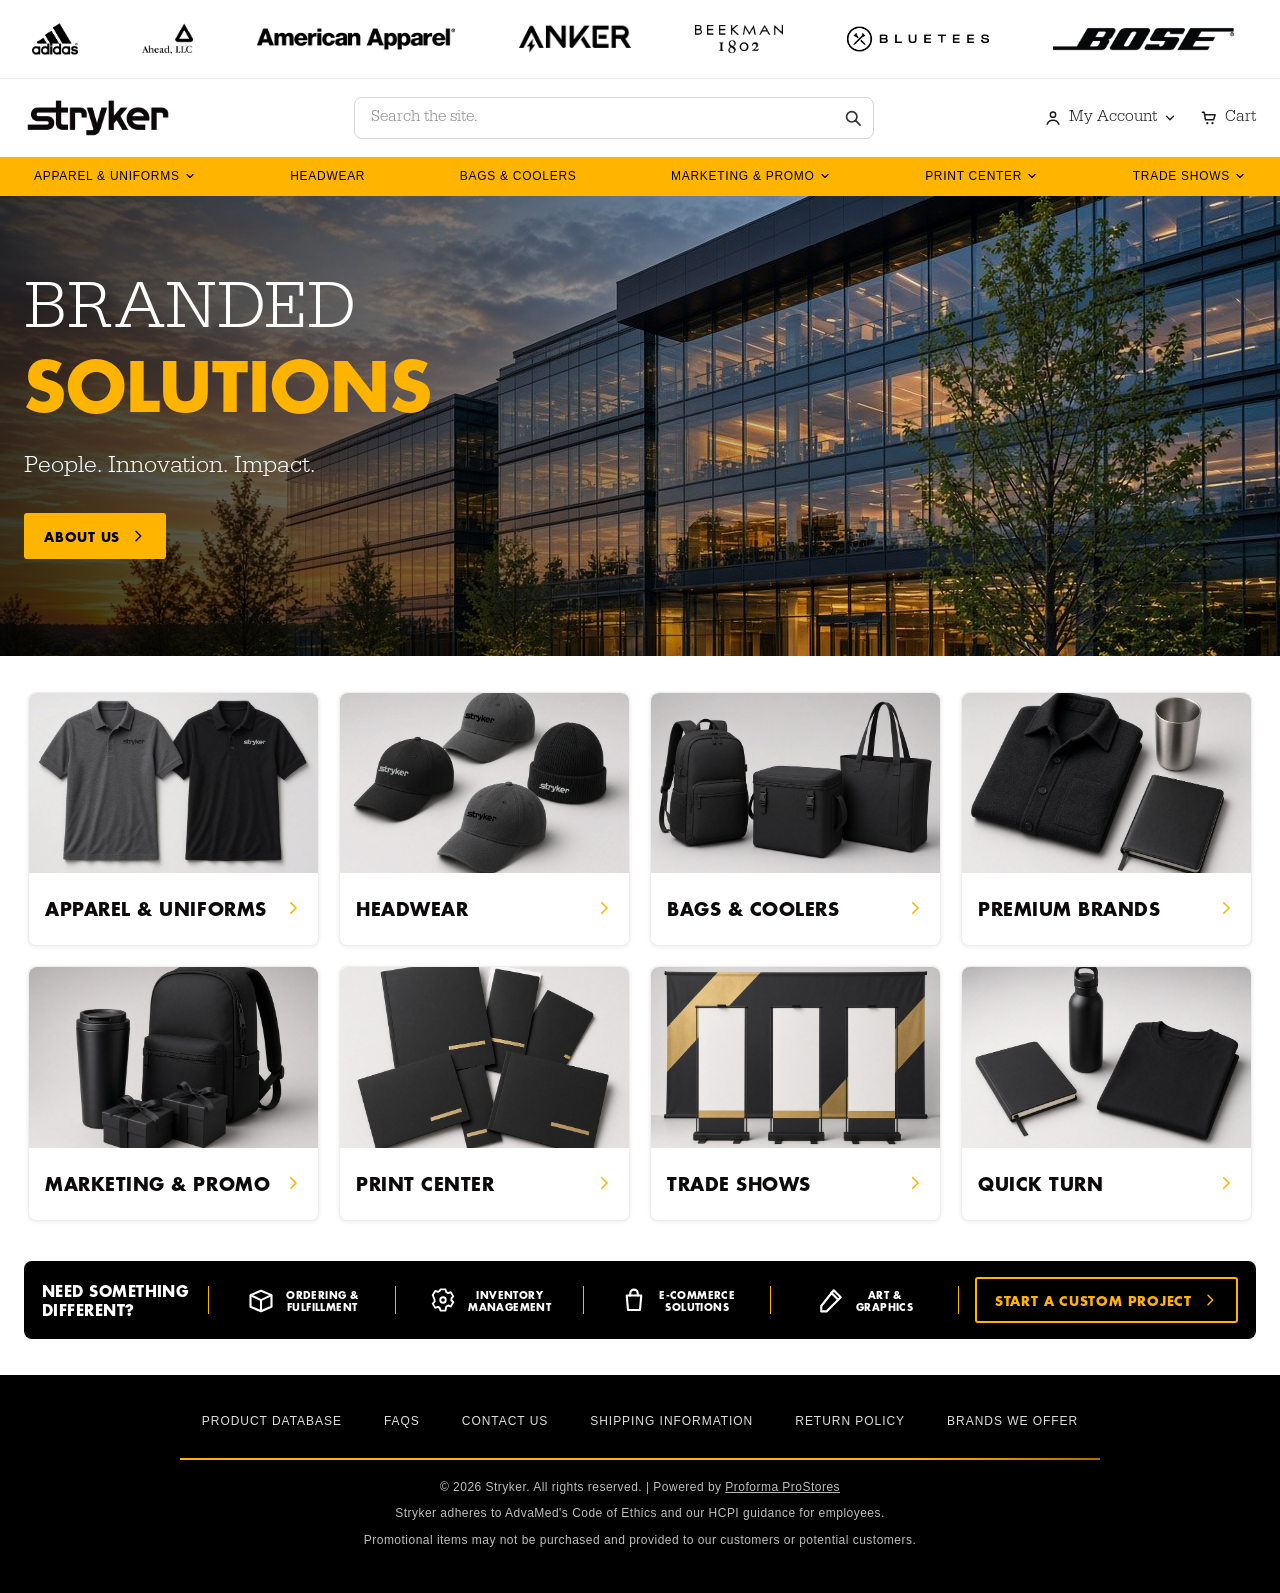
==== commit f8a1811b: "Add a browsable apparel catalog so the example store can show a product, a bulk order, and a test ca" ====
--- a/index.html
+++ b/index.html
@@ -10,7 +10,7 @@
   Static developer example. Open index.html in a browser.
 
   Placeholder links (href="#"). Suggested live routes:
-  Apparel & Uniforms /apparel
+  Apparel & Uniforms apparel.html
   Headwear /headwear
   Bags & Coolers /bags-coolers
   Premium Brands /premium-brands
@@ -206,7 +206,7 @@
 
   <header class="site-header">
     <div class="wrap header-inner">
-      <a class="logo" href="#">
+      <a class="logo" href="index.html">
         <!-- Transparent wordmark, cropped to the lettering. Swap this file to update the logo. -->
         <img src="assets/logo/stryker-logo.png" alt="Stryker">
       </a>
@@ -227,9 +227,10 @@
           My Account
           <svg class="icon icon-chevron" aria-hidden="true"><use href="#i-chevron-down"></use></svg>
         </a>
-        <a href="#">
+        <a class="cart-link" href="checkout.html">
           <svg class="icon" aria-hidden="true"><use href="#i-cart"></use></svg>
           Cart
+          <span class="cart-count" data-cart-count hidden>0</span>
         </a>
       </div>
     </div>
@@ -239,7 +240,7 @@
     <div class="wrap">
       <ul class="nav-list">
         <li class="has-menu">
-          <a href="#" aria-haspopup="true">Apparel &amp; Uniforms <svg class="icon icon-chevron" aria-hidden="true"><use href="#i-chevron-down"></use></svg></a>
+          <a href="apparel.html" aria-haspopup="true">Apparel &amp; Uniforms <svg class="icon icon-chevron" aria-hidden="true"><use href="#i-chevron-down"></use></svg></a>
           <!-- Hover opens this panel. Men's, Women's, and By Look fly out to the right. -->
           <ul class="menu">
             <li class="has-flyout">
@@ -274,15 +275,44 @@
                 <li><a href="#">Travel</a></li>
               </ul>
             </li>
+            <li><a href="#">Premium Brands</a></li>
           </ul>
         </li>
         <li><a href="#">Headwear</a></li>
         <li><a href="#">Bags &amp; Coolers</a></li>
-        <li><a href="#">Premium Brands</a></li>
-        <li><a href="#">Marketing &amp; Promo</a></li>
-        <li><a href="#">Print Center</a></li>
-        <li><a href="#">Trade Shows</a></li>
-        <li><a href="#">Quick Turn</a></li>
+        <li class="has-menu">
+          <a href="#" aria-haspopup="true">Marketing &amp; Promo <svg class="icon icon-chevron" aria-hidden="true"><use href="#i-chevron-down"></use></svg></a>
+          <!-- Single-level panel. No flyouts. -->
+          <ul class="menu">
+            <li><a href="#">Drinkware</a></li>
+            <li><a href="#">Outdoor and Leisure</a></li>
+            <li><a href="#">Electronics</a></li>
+            <li><a href="#">Travel Essentials</a></li>
+            <li><a href="#">Quick Turn</a></li>
+          </ul>
+        </li>
+        <li class="has-menu">
+          <a href="#" aria-haspopup="true">Print Center <svg class="icon icon-chevron" aria-hidden="true"><use href="#i-chevron-down"></use></svg></a>
+          <ul class="menu">
+            <li><a href="#">Business Cards</a></li>
+            <li><a href="#">Brochures</a></li>
+            <li><a href="#">Posters</a></li>
+            <li><a href="#">Rack Cards</a></li>
+            <li><a href="#">Postcards</a></li>
+            <li><a href="#">Envelopes</a></li>
+            <li><a href="#">Pads</a></li>
+          </ul>
+        </li>
+        <li class="has-menu">
+          <a href="#" aria-haspopup="true">Trade Shows <svg class="icon icon-chevron" aria-hidden="true"><use href="#i-chevron-down"></use></svg></a>
+          <ul class="menu">
+            <li><a href="#">Table Covers</a></li>
+            <li><a href="#">Retractable Banners</a></li>
+            <li><a href="#">Backdrops</a></li>
+            <li><a href="#">Vinyl Banners</a></li>
+            <li><a href="#">Lighting</a></li>
+          </ul>
+        </li>
       </ul>
     </div>
   </nav>
@@ -303,7 +333,7 @@
       <!-- Category tiles. Hover enlarges the whole card. Photos: assets/images/categories/ -->
       <section aria-label="Shop by category">
         <div class="category-grid">
-          <a class="category-card" href="#">
+          <a class="category-card" href="apparel.html">
             <div class="category-card__photo">
               <img src="assets/images/categories/apparel.jpg" alt="Charcoal and black polo shirts">
             </div>
@@ -513,6 +543,7 @@
     </div>
   </dialog>
 
+  <script src="js/store.js"></script>
   <script>
     // The button opens the native dialog. Cancel and the corner control close it without submitting.
     const projectDialog = document.getElementById("custom-project");
--- a/css/styles.css
+++ b/css/styles.css
@@ -222,12 +222,15 @@
 
 /* Nav ----------------------------------------------------------------- */
 
-/* Flat gold bar, like the corporate site. Type stays regular weight, not Futura Bold. */
+/* Flat gold bar. Futura on file is Bold only, which reads wide and heavy.
+   The corporate bar is a regular gothic, so the bar and menus use that. */
 .site-nav {
   position: relative;
   z-index: 40;
   background: var(--gold);
   color: var(--black);
+  font-family: var(--font-body);
+  font-weight: 400;
 }
 
 .nav-list {
@@ -247,13 +250,12 @@
   display: inline-flex;
   align-items: center;
   gap: 4px;
-  margin: 8px 0;
-  padding: 6px 12px;
+  margin: 6px 0;
+  padding: 5px 10px;
   text-decoration: none;
   font-size: 12px;
-  /* Arial has no medium cut, so 500 draws the same as regular. 600 is the small step up. */
-  font-weight: 600;
-  letter-spacing: 0.04em;
+  font-weight: 400;
+  letter-spacing: 0.06em;
   text-transform: uppercase;
   white-space: nowrap;
 }
@@ -274,7 +276,7 @@
   outline-color: var(--black);
 }
 
-/* Apparel menu. The flyout sits to the right of Men's, Women's, or By Look. */
+/* Nav dropdowns. Apparel flyouts sit to the right of Men's, Women's, or By Look. */
 .menu,
 .flyout {
   display: none;
@@ -340,9 +342,10 @@
   padding: 10px 16px;
   background: transparent;
   color: var(--ink);
+  font-family: var(--font-body);
   font-size: 14px;
   font-weight: 400;
-  letter-spacing: 0;
+  letter-spacing: 0.01em;
   text-transform: none;
   text-decoration: none;
   white-space: nowrap;
@@ -443,7 +446,7 @@
   letter-spacing: 0.06em;
   text-transform: uppercase;
   text-decoration: none;
-  transition: transform 200ms ease, box-shadow 200ms ease, background-color 200ms ease, color 200ms ease;
+  transition: transform 200ms ease, background-color 200ms ease, color 200ms ease;
 }
 
 .btn .icon {
@@ -451,9 +454,10 @@
   height: 16px;
 }
 
+/* Enlarge on hover. No drop shadow on Add to Cart, About Us, or the other gold buttons. */
 .btn:hover {
-  transform: translateY(-1px);
-  box-shadow: 0 6px 16px rgba(0, 0, 0, 0.22);
+  transform: scale(1.05);
+  box-shadow: none;
 }
 
 .btn--outline {
@@ -915,6 +919,437 @@
   padding-left: 18px;
 }
 
+/* Catalog pages. Test cart lives in sessionStorage. See js/store.js. */
+
+.cart-link {
+  display: inline-flex;
+  align-items: center;
+  gap: 6px;
+}
+
+.cart-count {
+  min-width: 18px;
+  height: 18px;
+  padding: 0 5px;
+  border-radius: 9px;
+  background: var(--gold);
+  color: var(--black);
+  font-family: var(--font-display-bold);
+  font-size: 11px;
+  font-weight: 700;
+  line-height: 18px;
+  text-align: center;
+}
+
+.cart-count[hidden] {
+  display: none;
+}
+
+.crumb {
+  margin: 0 0 14px;
+  font-family: var(--font-display-bold);
+  font-size: 12px;
+  font-weight: 700;
+  letter-spacing: 0.04em;
+  text-transform: uppercase;
+}
+
+.crumb a {
+  color: var(--ink);
+  text-decoration: none;
+}
+
+.crumb a:hover {
+  color: var(--gold-deep);
+}
+
+.page-title {
+  margin: 0 0 8px;
+  font-family: var(--font-display-bold);
+  font-size: clamp(32px, 4vw, 42px);
+  font-weight: 700;
+  letter-spacing: 0.02em;
+  line-height: 1.05;
+  text-transform: uppercase;
+}
+
+.page-lead {
+  margin: 0 0 28px;
+  font-family: var(--font-display-light);
+  font-size: 20px;
+  font-weight: 300;
+}
+
+/* Title on the left, sort on the right, as marked on the category page. */
+.catalog-head {
+  display: flex;
+  align-items: flex-end;
+  justify-content: space-between;
+  gap: 24px;
+  margin-bottom: 28px;
+}
+
+.catalog-head .page-lead {
+  margin-bottom: 0;
+}
+
+.sort {
+  display: flex;
+  flex-direction: column;
+  gap: 6px;
+  margin: 0 0 2px;
+  font-family: var(--font-display-bold);
+  font-size: 12px;
+  font-weight: 700;
+  letter-spacing: 0.04em;
+  text-transform: uppercase;
+}
+
+.sort select {
+  min-width: 190px;
+  height: 40px;
+  border: 1px solid #c8c8c8;
+  border-radius: 4px;
+  padding: 0 10px;
+  background: var(--white);
+  color: var(--text);
+  font: 400 15px/1 var(--font-body);
+  letter-spacing: 0;
+  text-transform: none;
+}
+
+.page-lead a {
+  color: var(--ink);
+}
+
+.chart-btn {
+  display: inline-flex;
+  margin: 0 0 22px;
+  border: 0;
+  border-bottom: 2px solid var(--gold);
+  padding: 0 0 2px;
+  background: transparent;
+  color: var(--ink);
+  font-family: var(--font-display-bold);
+  font-size: 12px;
+  font-weight: 700;
+  letter-spacing: 0.04em;
+  text-transform: uppercase;
+  cursor: pointer;
+}
+
+.product .page-lead {
+  margin-bottom: 10px;
+}
+
+.product__sku {
+  margin: 0 0 8px;
+  color: var(--muted);
+  font-family: var(--font-display-bold);
+  font-size: 13px;
+  font-weight: 700;
+  letter-spacing: 0.06em;
+  text-transform: uppercase;
+}
+
+.product {
+  display: grid;
+  grid-template-columns: minmax(0, 1.05fr) minmax(280px, 0.95fr);
+  gap: 40px 48px;
+  align-items: start;
+}
+
+.product__photo {
+  overflow: hidden;
+  border-radius: 8px;
+  background: var(--panel);
+}
+
+.product__photo img {
+  width: 100%;
+  aspect-ratio: 1;
+  object-fit: cover;
+}
+
+.product__price {
+  margin: 10px 0 22px;
+  font-family: var(--font-display-bold);
+  font-size: 32px;
+  font-weight: 700;
+  letter-spacing: 0.02em;
+}
+
+.choice {
+  margin: 0 0 18px;
+  padding: 0;
+  border: 0;
+}
+
+.choice legend {
+  margin-bottom: 8px;
+  font-family: var(--font-display-bold);
+  font-size: 12px;
+  font-weight: 700;
+  letter-spacing: 0.04em;
+  text-transform: uppercase;
+}
+
+.choice__row {
+  display: flex;
+  flex-wrap: wrap;
+  gap: 8px;
+}
+
+.swatch,
+.size {
+  border: 1px solid #c8c8c8;
+  background: var(--white);
+  cursor: pointer;
+}
+
+.swatch {
+  width: 28px;
+  height: 28px;
+  border-radius: 50%;
+  padding: 0;
+}
+
+.size {
+  min-width: 46px;
+  height: 40px;
+  padding: 0 10px;
+  font-family: var(--font-display-bold);
+  font-size: 13px;
+  font-weight: 700;
+  letter-spacing: 0.04em;
+}
+
+.swatch[aria-pressed="true"],
+.size[aria-pressed="true"] {
+  outline: 2px solid var(--ink);
+  outline-offset: 3px;
+}
+
+.qty {
+  display: flex;
+  flex-direction: column;
+  gap: 8px;
+  margin: 0;
+  font-family: var(--font-display-bold);
+  font-size: 12px;
+  font-weight: 700;
+  letter-spacing: 0.04em;
+  text-transform: uppercase;
+}
+
+.order-row {
+  display: flex;
+  align-items: flex-end;
+  gap: 22px;
+  margin: 0 0 18px;
+}
+
+.bulk-check {
+  display: inline-flex;
+  align-items: center;
+  gap: 8px;
+  margin-bottom: 10px;
+  font-family: var(--font-display-bold);
+  font-size: 12px;
+  font-weight: 700;
+  letter-spacing: 0.04em;
+  text-transform: uppercase;
+  cursor: pointer;
+}
+
+.bulk-check input {
+  width: 16px;
+  height: 16px;
+  accent-color: var(--gold);
+}
+
+.bulk-grid {
+  display: grid;
+  grid-template-columns: repeat(3, minmax(0, 1fr));
+  gap: 12px;
+  margin: 0 0 18px;
+}
+
+/* display: grid above would otherwise beat the hidden attribute and show the grid early. */
+.bulk-grid[hidden] {
+  display: none;
+}
+
+.bulk-cell {
+  display: flex;
+  flex-direction: column;
+  gap: 6px;
+  font-family: var(--font-display-bold);
+  font-size: 12px;
+  font-weight: 700;
+  letter-spacing: 0.04em;
+  text-transform: uppercase;
+}
+
+.bulk-cell input,
+.qty input {
+  width: 100%;
+  height: 40px;
+  border: 1px solid #c8c8c8;
+  border-radius: 4px;
+  padding: 0 10px;
+  font: 400 16px/1 var(--font-body);
+  letter-spacing: 0;
+  text-transform: none;
+}
+
+.qty input {
+  width: 72px;
+}
+
+.chart {
+  width: 100%;
+  margin-top: 4px;
+  border-collapse: collapse;
+  font-size: 15px;
+}
+
+.chart th {
+  padding: 8px 8px 8px 0;
+  border-bottom: 2px solid var(--gold);
+  font-family: var(--font-display-bold);
+  font-size: 12px;
+  font-weight: 700;
+  letter-spacing: 0.04em;
+  text-align: left;
+  text-transform: uppercase;
+}
+
+.chart td {
+  padding: 10px 8px 10px 0;
+  border-bottom: 1px solid var(--line);
+}
+
+.form-note {
+  min-height: 1.4em;
+  margin: 10px 0 0;
+  color: #8a2b2b;
+  font-size: 14px;
+}
+
+.added {
+  margin-top: 20px;
+  padding: 16px 16px 18px;
+  border: 1px solid var(--line);
+  border-top: 4px solid var(--gold);
+}
+
+.added p {
+  margin: 0 0 14px;
+  font-family: var(--font-display-light);
+  font-size: 22px;
+  font-weight: 300;
+}
+
+.added__actions {
+  display: flex;
+  flex-wrap: wrap;
+  gap: 12px;
+}
+
+.btn--line {
+  background: transparent;
+  color: var(--ink);
+  border-color: var(--ink);
+}
+
+.btn--line:hover {
+  background: var(--ink);
+  color: var(--white);
+}
+
+.cart-list {
+  margin: 0;
+  padding: 0;
+  list-style: none;
+}
+
+.cart-list li {
+  display: flex;
+  justify-content: space-between;
+  gap: 16px;
+  padding: 16px 0;
+  border-bottom: 1px solid var(--line);
+}
+
+.cart-list strong {
+  font-family: var(--font-display-bold);
+  font-weight: 700;
+  letter-spacing: 0.03em;
+  text-transform: uppercase;
+}
+
+.cart-total {
+  display: flex;
+  justify-content: space-between;
+  margin: 18px 0 24px;
+  font-family: var(--font-display-bold);
+  font-size: 22px;
+  font-weight: 700;
+  letter-spacing: 0.03em;
+  text-transform: uppercase;
+}
+
+.product-grid {
+  display: grid;
+  grid-template-columns: repeat(4, 1fr);
+  gap: 20px;
+}
+
+.product-card {
+  display: block;
+  border: 1px solid #eee;
+  border-radius: 8px;
+  background: var(--white);
+  box-shadow: 0 1px 4px rgba(0, 0, 0, 0.08);
+  color: var(--ink);
+  text-decoration: none;
+  transition: transform 200ms ease, box-shadow 200ms ease;
+}
+
+.product-card:hover,
+.product-card:focus-visible {
+  transform: translateY(-3px);
+  box-shadow: 0 12px 28px rgba(0, 0, 0, 0.14);
+}
+
+.product-card img {
+  width: 100%;
+  aspect-ratio: 1;
+  object-fit: cover;
+  border-radius: 8px 8px 0 0;
+}
+
+.product-card__name,
+.product-card__price {
+  display: block;
+  padding: 0 16px;
+  font-family: var(--font-display-bold);
+  font-weight: 700;
+  letter-spacing: 0.04em;
+  text-transform: uppercase;
+}
+
+.product-card__name {
+  padding-top: 14px;
+  font-size: 15px;
+}
+
+.product-card__price {
+  padding-bottom: 16px;
+  font-size: 14px;
+}
+
 a:focus-visible,
 button:focus-visible {
   outline: 2px solid var(--gold);
@@ -951,6 +1386,10 @@
     grid-template-columns: repeat(2, 1fr);
   }
 
+  .product-grid {
+    grid-template-columns: repeat(2, 1fr);
+  }
+
   .service-bar {
     flex-wrap: wrap;
   }
@@ -1012,4 +1451,21 @@
     align-items: center;
     gap: 12px;
   }
-}
+
+  .product {
+    grid-template-columns: 1fr;
+  }
+
+  .product-grid {
+    grid-template-columns: 1fr;
+  }
+
+  .catalog-head {
+    flex-direction: column;
+    align-items: flex-start;
+  }
+
+  .bulk-grid {
+    grid-template-columns: repeat(2, minmax(0, 1fr));
+  }
+}
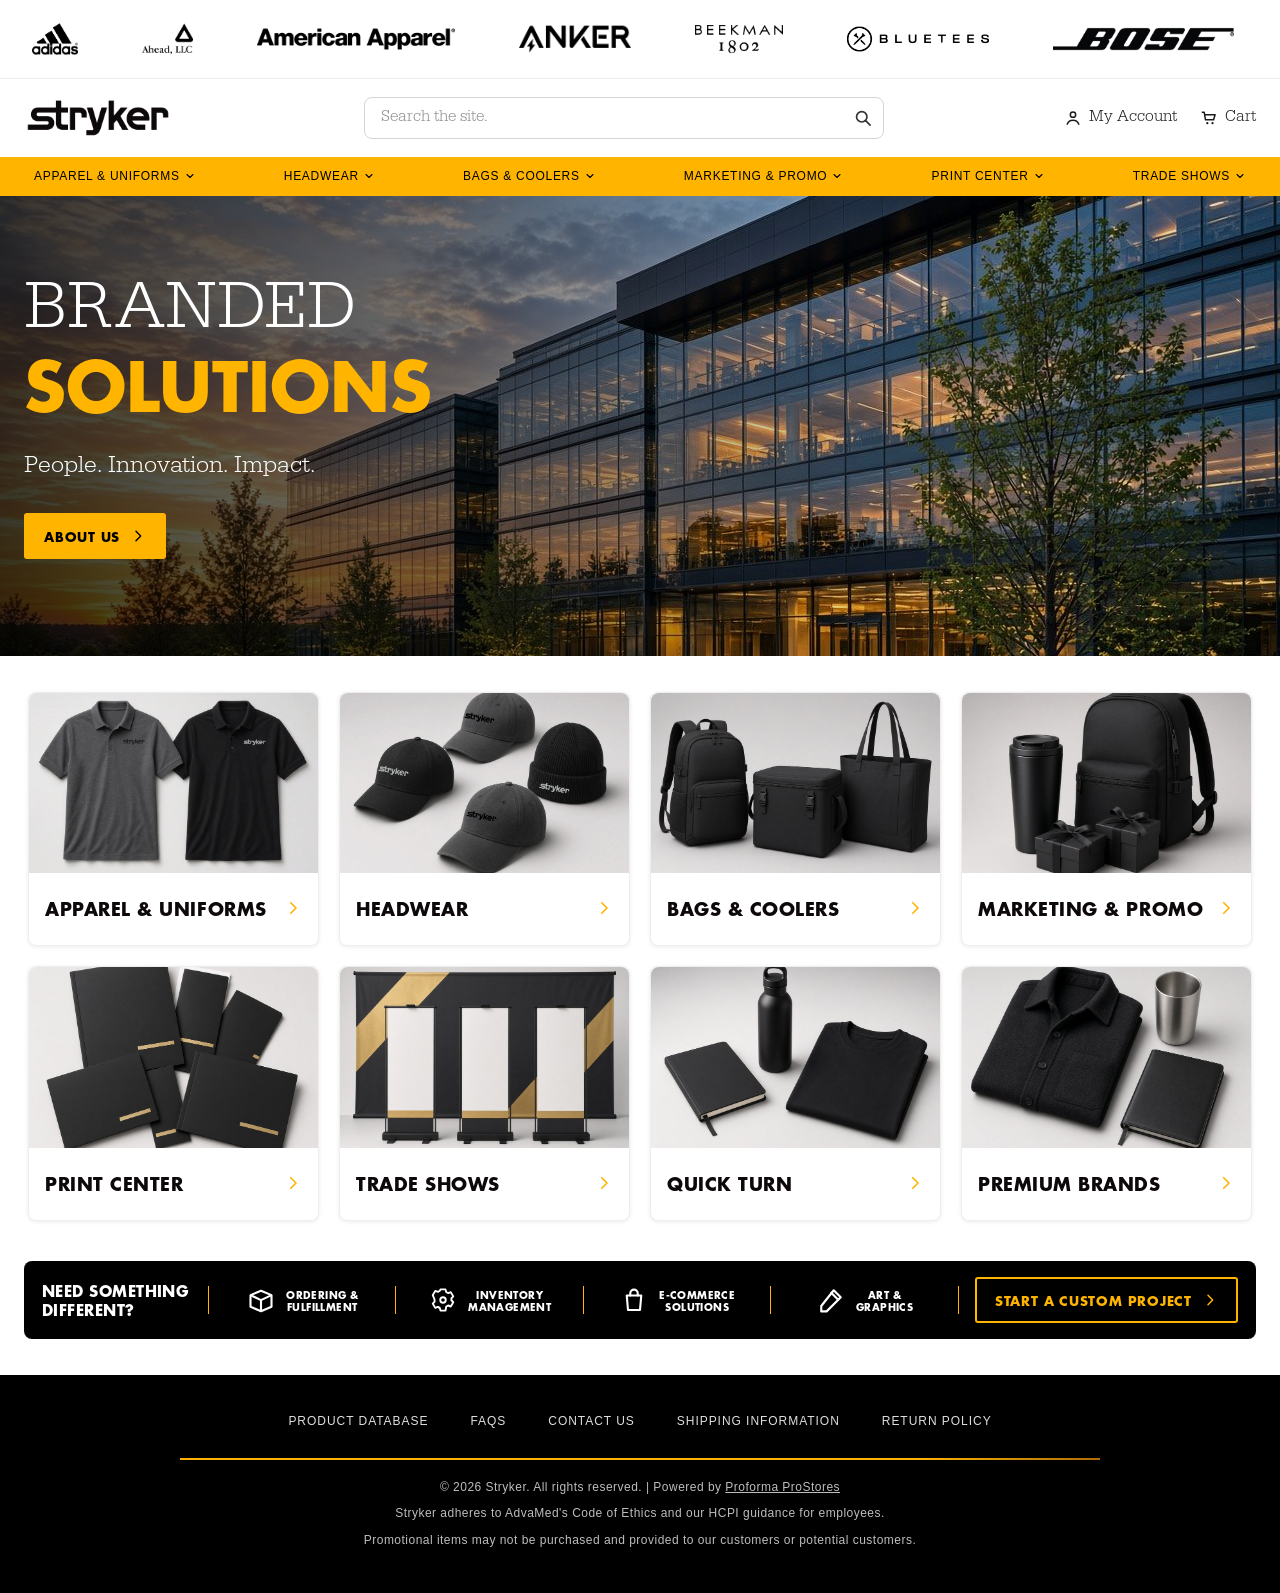
==== commit a8e4f154: "Expand the example store with an account page, a three-step checkout, and the updated category menus" ====
--- a/index.html
+++ b/index.html
@@ -13,11 +13,11 @@
   Apparel & Uniforms apparel.html
   Headwear /headwear
   Bags & Coolers /bags-coolers
-  Premium Brands /premium-brands
   Marketing & Promo /marketing
   Print Center /print-center
   Trade Shows /trade-shows
   Quick Turn /quick-turn
+  Premium Brands /premium-brands
   About Us /about
   Footer links follow the same pattern.
 
@@ -118,7 +118,9 @@
         <li><img src="assets/images/logos/Cuisinart.png" alt="Cuisinart"></li>
         <li><img src="assets/images/logos/CutterBuck.png" alt="Cutter Buck"></li>
         <li><img src="assets/images/logos/EddieBauer.png" alt="Eddie Bauer"></li>
+        <li><img src="assets/images/logos/FIGS.png" alt="FIGS"></li>
         <li><img src="assets/images/logos/FootJoy.png" alt="Foot Joy"></li>
+        <li><img src="assets/images/logos/FrostBuddy.png" alt="Frost Buddy"></li>
         <li><img src="assets/images/logos/HighSierra.png" alt="High Sierra"></li>
         <li><img src="assets/images/logos/HydroFlask.png" alt="Hydro Flask"></li>
         <li><img src="assets/images/logos/Igloo.png" alt="Igloo"></li>
@@ -169,7 +171,9 @@
         <li><img src="assets/images/logos/Cuisinart.png" alt="Cuisinart"></li>
         <li><img src="assets/images/logos/CutterBuck.png" alt="Cutter Buck"></li>
         <li><img src="assets/images/logos/EddieBauer.png" alt="Eddie Bauer"></li>
+        <li><img src="assets/images/logos/FIGS.png" alt="FIGS"></li>
         <li><img src="assets/images/logos/FootJoy.png" alt="Foot Joy"></li>
+        <li><img src="assets/images/logos/FrostBuddy.png" alt="Frost Buddy"></li>
         <li><img src="assets/images/logos/HighSierra.png" alt="High Sierra"></li>
         <li><img src="assets/images/logos/HydroFlask.png" alt="Hydro Flask"></li>
         <li><img src="assets/images/logos/Igloo.png" alt="Igloo"></li>
@@ -221,11 +225,9 @@
       </form>
 
       <div class="header-tools">
-        <!-- Account menu is not part of this example. -->
-        <a href="#">
+        <a href="account.html">
           <svg class="icon" aria-hidden="true"><use href="#i-user"></use></svg>
           My Account
-          <svg class="icon icon-chevron" aria-hidden="true"><use href="#i-chevron-down"></use></svg>
         </a>
         <a class="cart-link" href="checkout.html">
           <svg class="icon" aria-hidden="true"><use href="#i-cart"></use></svg>
@@ -241,12 +243,13 @@
       <ul class="nav-list">
         <li class="has-menu">
           <a href="apparel.html" aria-haspopup="true">Apparel &amp; Uniforms <svg class="icon icon-chevron" aria-hidden="true"><use href="#i-chevron-down"></use></svg></a>
-          <!-- Hover opens this panel. Men's, Women's, and By Look fly out to the right. -->
+          <!-- Hover opens this panel. Men's, Women's, and Premium Brands fly out to the right. -->
           <ul class="menu">
             <li class="has-flyout">
               <a href="#" aria-haspopup="true">Men's <svg class="icon" aria-hidden="true"><use href="#i-chevron"></use></svg></a>
               <ul class="flyout">
                 <li><a href="#">Polos</a></li>
+                <li><a href="#">Scrubs</a></li>
                 <li><a href="#">Casual</a></li>
                 <li><a href="#">Pullovers</a></li>
                 <li><a href="#">Dress Shirts</a></li>
@@ -257,29 +260,59 @@
               <a href="#" aria-haspopup="true">Women's <svg class="icon" aria-hidden="true"><use href="#i-chevron"></use></svg></a>
               <ul class="flyout">
                 <li><a href="#">Polos</a></li>
+                <li><a href="#">Scrubs</a></li>
                 <li><a href="#">Casual</a></li>
                 <li><a href="#">Pullovers</a></li>
                 <li><a href="#">Dress Shirts</a></li>
                 <li><a href="#">Outerwear</a></li>
               </ul>
             </li>
+            <li><a href="#">Workwear</a></li>
+            <li><a href="#">Accessories</a></li>
             <li class="has-flyout">
-              <a href="#" aria-haspopup="true">By Look <svg class="icon" aria-hidden="true"><use href="#i-chevron"></use></svg></a>
+              <a href="#" aria-haspopup="true">Premium Brands <svg class="icon" aria-hidden="true"><use href="#i-chevron"></use></svg></a>
+              <!-- Apparel names taken from the logo carousel. -->
               <ul class="flyout">
-                <li><a href="#">Healthcare</a></li>
-                <li><a href="#">Comp</a></li>
-                <li><a href="#">Conference</a></li>
-                <li><a href="#">Sales</a></li>
-                <li><a href="#">Meeting</a></li>
-                <li><a href="#">Team</a></li>
-                <li><a href="#">Travel</a></li>
+                <li><a href="#">Adidas</a></li>
+                <li><a href="#">Brooks Brothers</a></li>
+                <li><a href="#">Carhartt</a></li>
+                <li><a href="#">Eddie Bauer</a></li>
+                <li><a href="#">FIGS</a></li>
+                <li><a href="#">Nike</a></li>
+                <li><a href="#">The North Face</a></li>
+                <li><a href="#">Travis Mathew</a></li>
+                <li><a href="#">Under Armour</a></li>
+                <li><a href="#">Vineyard Vines</a></li>
               </ul>
             </li>
-            <li><a href="#">Premium Brands</a></li>
           </ul>
         </li>
-        <li><a href="#">Headwear</a></li>
-        <li><a href="#">Bags &amp; Coolers</a></li>
+        <li class="has-menu">
+          <a href="#" aria-haspopup="true">Headwear <svg class="icon icon-chevron" aria-hidden="true"><use href="#i-chevron-down"></use></svg></a>
+          <ul class="menu">
+            <li><a href="#">Structured</a></li>
+            <li><a href="#">Unstructured</a></li>
+            <li><a href="#">Snapback</a></li>
+            <li><a href="#">Trucker Cap</a></li>
+            <li><a href="#">Bucket Cap</a></li>
+            <li><a href="#">Beanie</a></li>
+            <li><a href="#">Visor</a></li>
+          </ul>
+        </li>
+        <li class="has-menu">
+          <a href="#" aria-haspopup="true">Bags &amp; Coolers <svg class="icon icon-chevron" aria-hidden="true"><use href="#i-chevron-down"></use></svg></a>
+          <ul class="menu">
+            <li><a href="#">6-Can Cooler</a></li>
+            <li><a href="#">12-Can Cooler</a></li>
+            <li><a href="#">18-Can Cooler</a></li>
+            <li><a href="#">24-Can Cooler</a></li>
+            <li><a href="#">36-Can Cooler</a></li>
+            <li><a href="#">Messenger Bag</a></li>
+            <li><a href="#">Backpack</a></li>
+            <li><a href="#">Tote</a></li>
+            <li><a href="#">Duffle</a></li>
+          </ul>
+        </li>
         <li class="has-menu">
           <a href="#" aria-haspopup="true">Marketing &amp; Promo <svg class="icon icon-chevron" aria-hidden="true"><use href="#i-chevron-down"></use></svg></a>
           <!-- Single-level panel. No flyouts. -->
@@ -288,6 +321,9 @@
             <li><a href="#">Outdoor and Leisure</a></li>
             <li><a href="#">Electronics</a></li>
             <li><a href="#">Travel Essentials</a></li>
+            <li><a href="#">Desk &amp; Office</a></li>
+            <li><a href="#">Awards</a></li>
+            <li><a href="#">Eco-Friendly</a></li>
             <li><a href="#">Quick Turn</a></li>
           </ul>
         </li>
@@ -301,15 +337,19 @@
             <li><a href="#">Postcards</a></li>
             <li><a href="#">Envelopes</a></li>
             <li><a href="#">Pads</a></li>
+            <li><a href="#">Labels</a></li>
           </ul>
         </li>
         <li class="has-menu">
           <a href="#" aria-haspopup="true">Trade Shows <svg class="icon icon-chevron" aria-hidden="true"><use href="#i-chevron-down"></use></svg></a>
           <ul class="menu">
             <li><a href="#">Table Covers</a></li>
+            <li><a href="#">Table Runners</a></li>
             <li><a href="#">Retractable Banners</a></li>
             <li><a href="#">Backdrops</a></li>
             <li><a href="#">Vinyl Banners</a></li>
+            <li><a href="#">Feather Flags</a></li>
+            <li><a href="#">Literature Racks</a></li>
             <li><a href="#">Lighting</a></li>
           </ul>
         </li>
@@ -356,37 +396,37 @@
 
           <a class="category-card" href="#">
             <div class="category-card__photo">
+              <img src="assets/images/categories/marketing.jpg" alt="Black tumbler, backpack, and gift boxes">
+            </div>
+            <span class="category-card__label">Marketing &amp; Promo <svg class="icon" aria-hidden="true"><use href="#i-chevron"></use></svg></span>
+          </a>
+
+          <a class="category-card" href="#">
+            <div class="category-card__photo">
+              <img src="assets/images/categories/print.jpg" alt="Black and gold presentation folders">
+            </div>
+            <span class="category-card__label">Print Center <svg class="icon" aria-hidden="true"><use href="#i-chevron"></use></svg></span>
+          </a>
+
+          <a class="category-card" href="#">
+            <div class="category-card__photo">
+              <img src="assets/images/categories/trade-shows.jpg" alt="Retractable banners and a backdrop banner">
+            </div>
+            <span class="category-card__label">Trade Shows <svg class="icon" aria-hidden="true"><use href="#i-chevron"></use></svg></span>
+          </a>
+
+          <a class="category-card" href="#">
+            <div class="category-card__photo">
+              <img src="assets/images/categories/quick-turn.jpg" alt="Notebook, water bottle, and folded shirt">
+            </div>
+            <span class="category-card__label">Quick Turn <svg class="icon" aria-hidden="true"><use href="#i-chevron"></use></svg></span>
+          </a>
+
+          <a class="category-card" href="#">
+            <div class="category-card__photo">
               <img src="assets/images/categories/premium-brands.jpg" alt="Jacket, metal tumbler, and leather notebook">
             </div>
             <span class="category-card__label">Premium Brands <svg class="icon" aria-hidden="true"><use href="#i-chevron"></use></svg></span>
-          </a>
-
-          <a class="category-card" href="#">
-            <div class="category-card__photo">
-              <img src="assets/images/categories/marketing.jpg" alt="Black tumbler, backpack, and gift boxes">
-            </div>
-            <span class="category-card__label">Marketing &amp; Promo <svg class="icon" aria-hidden="true"><use href="#i-chevron"></use></svg></span>
-          </a>
-
-          <a class="category-card" href="#">
-            <div class="category-card__photo">
-              <img src="assets/images/categories/print.jpg" alt="Black and gold presentation folders">
-            </div>
-            <span class="category-card__label">Print Center <svg class="icon" aria-hidden="true"><use href="#i-chevron"></use></svg></span>
-          </a>
-
-          <a class="category-card" href="#">
-            <div class="category-card__photo">
-              <img src="assets/images/categories/trade-shows.jpg" alt="Retractable banners and a backdrop banner">
-            </div>
-            <span class="category-card__label">Trade Shows <svg class="icon" aria-hidden="true"><use href="#i-chevron"></use></svg></span>
-          </a>
-
-          <a class="category-card" href="#">
-            <div class="category-card__photo">
-              <img src="assets/images/categories/quick-turn.jpg" alt="Notebook, water bottle, and folded shirt">
-            </div>
-            <span class="category-card__label">Quick Turn <svg class="icon" aria-hidden="true"><use href="#i-chevron"></use></svg></span>
           </a>
         </div>
       </section>
@@ -424,12 +464,11 @@
 
   <footer class="site-footer">
     <ul class="footer-nav">
-      <li><a href="#">Product Database</a></li>
+      <li><a href="https://www.metroprintedproducts.com" target="_blank" rel="noopener noreferrer">Product Database</a></li>
       <li><a href="#" data-about="faqs">FAQs</a></li>
       <li><a href="#" data-about="contact">Contact Us</a></li>
       <li><a href="#" data-about="shipping">Shipping Information</a></li>
       <li><a href="#" data-about="policy">Return Policy</a></li>
-      <li><a href="#">Brands We Offer</a></li>
     </ul>
     <hr class="footer-rule">
     <div class="fine-print">
@@ -466,7 +505,7 @@
       </div>
 
       <label>Scope of work
-        <textarea name="scope" rows="5" required placeholder="Quantities, products, branding, and anything the team should know."></textarea>
+        <textarea name="scope" rows="5" required placeholder="Quantities, products, branding, budget, shipping, and anything the team should know."></textarea>
       </label>
       <label>In-hands date
         <input type="date" name="in-hands" required>
@@ -477,6 +516,22 @@
         <button type="submit" class="btn" value="submit">Submit request</button>
       </div>
     </form>
+  </dialog>
+
+  <!-- Visual confirmation only. The form does not send the request. -->
+  <dialog class="modal" id="project-sent" aria-labelledby="project-sent-title">
+    <div class="modal__panel">
+      <div class="modal__head">
+        <h2 id="project-sent-title">Request received</h2>
+        <button type="button" class="modal__close" data-close-sent aria-label="Close">
+          <span aria-hidden="true">&times;</span>
+        </button>
+      </div>
+      <p class="modal__lead">A rep will contact you within 30 minutes. If you have any questions, please reach out to <a href="mailto:metroinfo@proforma.com">metroinfo@proforma.com</a>.</p>
+      <div class="modal__actions">
+        <button type="button" class="btn" data-close-sent>Close</button>
+      </div>
+    </div>
   </dialog>
 
   <!-- About Us. Example copy for the layout. The same dialog opens from the hero and the matching footer links. -->
@@ -554,6 +609,18 @@
     projectDialog.querySelectorAll("[data-close]").forEach(function (button) {
       button.addEventListener("click", function () {
         projectDialog.close();
+      });
+    });
+    // A valid submit closes the form and opens the confirmation. Cancel does not.
+    const projectSent = document.getElementById("project-sent");
+    projectDialog.querySelector("form").addEventListener("submit", function (event) {
+      event.preventDefault();
+      projectDialog.close();
+      projectSent.showModal();
+    });
+    projectSent.querySelectorAll("[data-close-sent]").forEach(function (button) {
+      button.addEventListener("click", function () {
+        projectSent.close();
       });
     });
 
--- a/css/styles.css
+++ b/css/styles.css
@@ -782,6 +782,10 @@
   font-weight: 300;
 }
 
+.modal__lead a {
+  color: var(--ink);
+}
+
 .modal__grid {
   display: grid;
   grid-template-columns: 1fr 1fr;
@@ -1300,6 +1304,182 @@
   text-transform: uppercase;
 }
 
+.cart-list p {
+  margin: 4px 0 8px;
+}
+
+.cart-qty {
+  display: inline-flex;
+  align-items: center;
+  gap: 8px;
+  font-family: var(--font-display-bold);
+  font-size: 12px;
+  font-weight: 700;
+  letter-spacing: 0.04em;
+  text-transform: uppercase;
+}
+
+.cart-qty input {
+  width: 64px;
+  height: 36px;
+  border: 1px solid #c8c8c8;
+  border-radius: 4px;
+  padding: 0 8px;
+  font: 400 16px/1 var(--font-body);
+  letter-spacing: 0;
+  text-transform: none;
+}
+
+.cart-side {
+  display: flex;
+  flex-direction: column;
+  align-items: flex-end;
+  gap: 8px;
+}
+
+.cart-remove {
+  border: 0;
+  padding: 0;
+  background: transparent;
+  color: var(--muted);
+  font: 400 14px/1 var(--font-body);
+  text-decoration: underline;
+  text-underline-offset: 3px;
+  cursor: pointer;
+}
+
+.cart-remove:hover {
+  color: var(--ink);
+}
+
+/* Checkout steps. Gold marks the step you are on. */
+.steps {
+  display: flex;
+  gap: 12px;
+  margin: 0 0 28px;
+  padding: 0;
+  list-style: none;
+}
+
+.steps li {
+  flex: 1;
+  padding: 8px 0;
+  border-top: 3px solid var(--line);
+  color: var(--muted);
+  font-family: var(--font-display-bold);
+  font-size: 12px;
+  font-weight: 700;
+  letter-spacing: 0.04em;
+  text-transform: uppercase;
+}
+
+.steps li.is-current {
+  border-color: var(--gold);
+  color: var(--ink);
+}
+
+.steps li.is-done {
+  border-color: var(--ink);
+  color: var(--ink);
+}
+
+.checkout label {
+  display: flex;
+  flex-direction: column;
+  gap: 6px;
+  margin-bottom: 14px;
+  font-family: var(--font-display-bold);
+  font-size: 12px;
+  font-weight: 700;
+  letter-spacing: 0.04em;
+  text-transform: uppercase;
+}
+
+.checkout input,
+.checkout select {
+  width: 100%;
+  height: 44px;
+  border: 1px solid #d5d5d5;
+  border-radius: 4px;
+  padding: 0 12px;
+  color: var(--ink);
+  background: var(--white);
+  font: 400 15px/1.4 var(--font-body);
+  letter-spacing: 0;
+  text-transform: none;
+}
+
+.checkout input:focus,
+.checkout select:focus {
+  outline: 2px solid var(--gold);
+  border-color: var(--gold);
+}
+
+.checkout__row {
+  display: grid;
+  grid-template-columns: 1.4fr 0.8fr 0.8fr;
+  gap: 14px;
+}
+
+.checkout__box {
+  margin: 0 0 14px;
+  padding: 16px 16px 4px;
+  border: 1px solid var(--line);
+  border-top: 3px solid var(--gold);
+}
+
+.checkout__box legend {
+  padding: 0 6px;
+  font-family: var(--font-display-bold);
+  font-size: 12px;
+  font-weight: 700;
+  letter-spacing: 0.04em;
+  text-transform: uppercase;
+}
+
+.checkout-note {
+  margin: 0 0 12px;
+  color: var(--muted);
+  font-size: 14px;
+  letter-spacing: 0;
+  text-transform: none;
+}
+
+.order-number {
+  margin: 8px 0 10px;
+  font-family: var(--font-display-bold);
+  font-size: 32px;
+  font-weight: 700;
+  letter-spacing: 0.04em;
+}
+
+/* Account hub. The four links match the account menu. They do not open separate pages yet. */
+.account-menu {
+  margin: 28px 0 48px;
+  padding: 0;
+  list-style: none;
+}
+
+.account-menu a {
+  display: flex;
+  align-items: center;
+  gap: 16px;
+  padding: 20px 0;
+  color: var(--ink);
+  font-size: 18px;
+  text-decoration: none;
+}
+
+.account-menu .icon {
+  width: 26px;
+  height: 26px;
+  color: var(--muted);
+}
+
+.account-menu a:hover {
+  color: var(--gold-deep);
+}
+
 .product-grid {
   display: grid;
   grid-template-columns: repeat(4, 1fr);
@@ -1468,4 +1648,10 @@
   .bulk-grid {
     grid-template-columns: repeat(2, minmax(0, 1fr));
   }
-}
+
+  .checkout__row,
+  .steps {
+    grid-template-columns: 1fr;
+    flex-direction: column;
+  }
+}
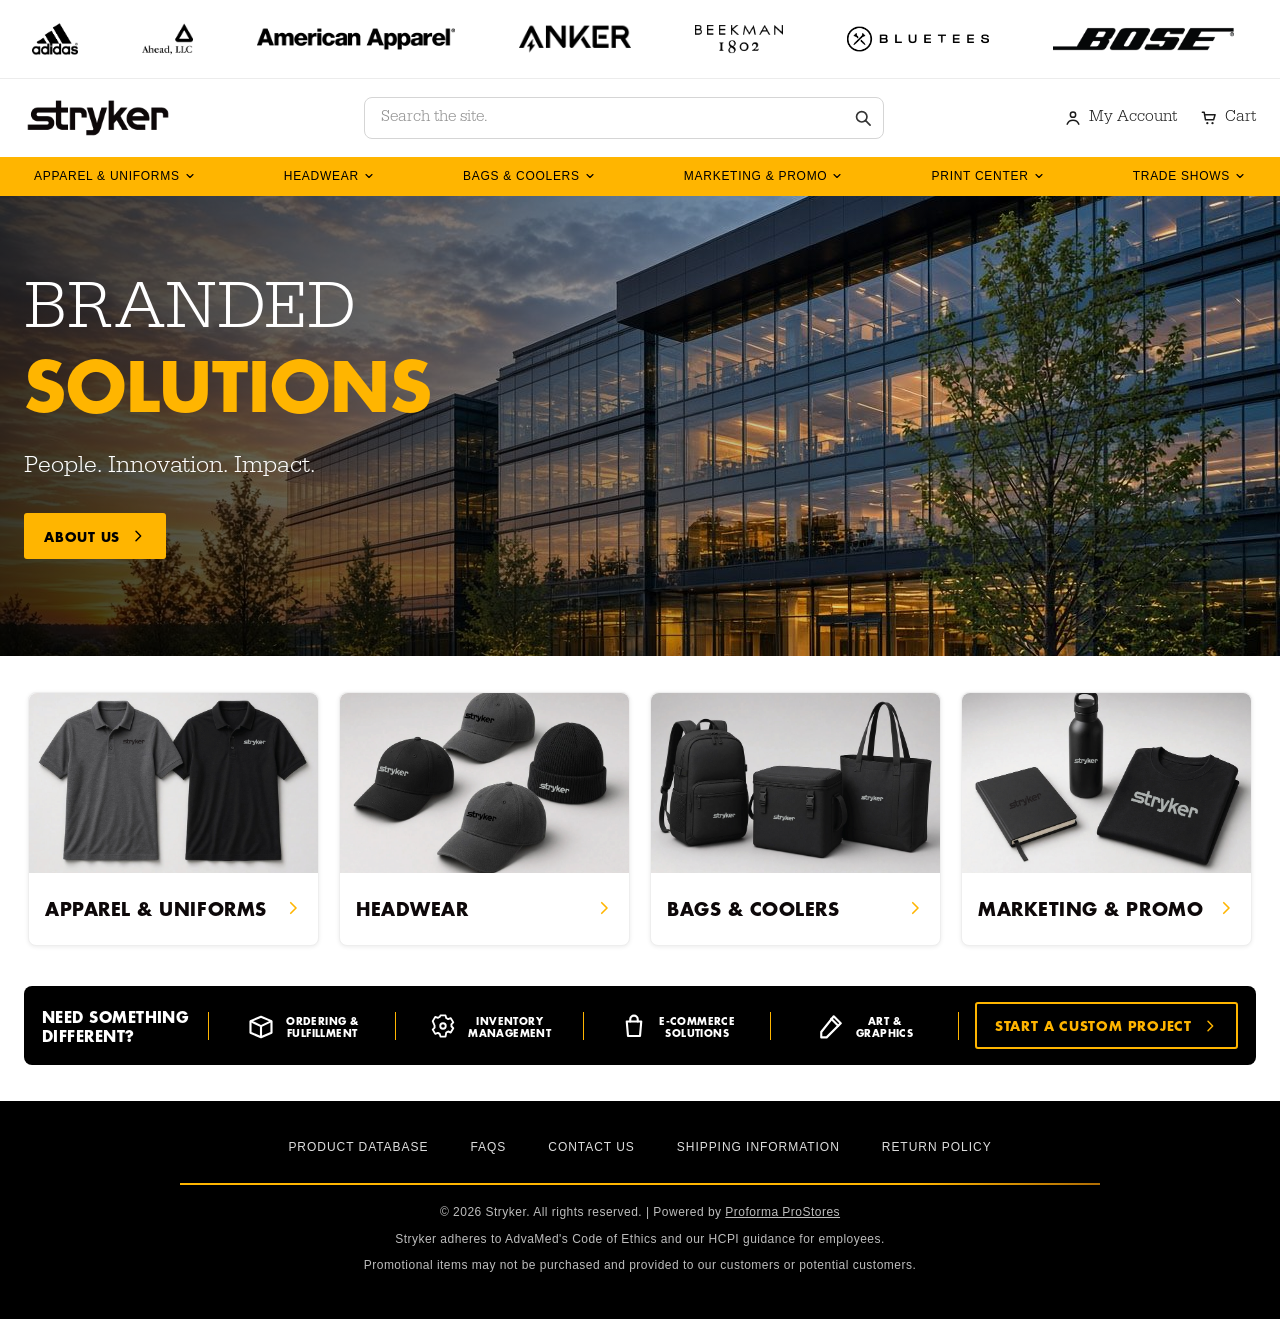
==== commit ae544fe0: "Add a business card proof so Print Center can show a name and contact on the card." ====
--- a/index.html
+++ b/index.html
@@ -243,7 +243,7 @@
       <ul class="nav-list">
         <li class="has-menu">
           <a href="apparel.html" aria-haspopup="true">Apparel &amp; Uniforms <svg class="icon icon-chevron" aria-hidden="true"><use href="#i-chevron-down"></use></svg></a>
-          <!-- Hover opens this panel. Men's, Women's, and Premium Brands fly out to the right. -->
+          <!-- Hover opens this panel. Men's, Women's, Workwear, Accessories, and Premium Brands fly out to the right. -->
           <ul class="menu">
             <li class="has-flyout">
               <a href="#" aria-haspopup="true">Men's <svg class="icon" aria-hidden="true"><use href="#i-chevron"></use></svg></a>
@@ -267,8 +267,22 @@
                 <li><a href="#">Outerwear</a></li>
               </ul>
             </li>
-            <li><a href="#">Workwear</a></li>
-            <li><a href="#">Accessories</a></li>
+            <li class="has-flyout">
+              <a href="#" aria-haspopup="true">Workwear <svg class="icon" aria-hidden="true"><use href="#i-chevron"></use></svg></a>
+              <ul class="flyout">
+                <li><a href="#">Hi-Vis</a></li>
+                <li><a href="#">Overalls</a></li>
+              </ul>
+            </li>
+            <li class="has-flyout">
+              <a href="#" aria-haspopup="true">Accessories <svg class="icon" aria-hidden="true"><use href="#i-chevron"></use></svg></a>
+              <ul class="flyout">
+                <li><a href="#">Scarves</a></li>
+                <li><a href="#">Gloves</a></li>
+                <li><a href="#">Towels</a></li>
+                <li><a href="#">Blankets</a></li>
+              </ul>
+            </li>
             <li class="has-flyout">
               <a href="#" aria-haspopup="true">Premium Brands <svg class="icon" aria-hidden="true"><use href="#i-chevron"></use></svg></a>
               <!-- Apparel names taken from the logo carousel. -->
@@ -330,7 +344,7 @@
         <li class="has-menu">
           <a href="#" aria-haspopup="true">Print Center <svg class="icon icon-chevron" aria-hidden="true"><use href="#i-chevron-down"></use></svg></a>
           <ul class="menu">
-            <li><a href="#">Business Cards</a></li>
+            <li><a href="business-card.html">Business Cards</a></li>
             <li><a href="#">Brochures</a></li>
             <li><a href="#">Posters</a></li>
             <li><a href="#">Rack Cards</a></li>
@@ -396,37 +410,10 @@
 
           <a class="category-card" href="#">
             <div class="category-card__photo">
-              <img src="assets/images/categories/marketing.jpg" alt="Black tumbler, backpack, and gift boxes">
+              <!-- Same photo as the Quick Turn stand-in. The card stays Marketing & Promo. -->
+              <img src="assets/images/categories/quick-turn.jpg" alt="Notebook, water bottle, and folded shirt">
             </div>
             <span class="category-card__label">Marketing &amp; Promo <svg class="icon" aria-hidden="true"><use href="#i-chevron"></use></svg></span>
-          </a>
-
-          <a class="category-card" href="#">
-            <div class="category-card__photo">
-              <img src="assets/images/categories/print.jpg" alt="Black and gold presentation folders">
-            </div>
-            <span class="category-card__label">Print Center <svg class="icon" aria-hidden="true"><use href="#i-chevron"></use></svg></span>
-          </a>
-
-          <a class="category-card" href="#">
-            <div class="category-card__photo">
-              <img src="assets/images/categories/trade-shows.jpg" alt="Retractable banners and a backdrop banner">
-            </div>
-            <span class="category-card__label">Trade Shows <svg class="icon" aria-hidden="true"><use href="#i-chevron"></use></svg></span>
-          </a>
-
-          <a class="category-card" href="#">
-            <div class="category-card__photo">
-              <img src="assets/images/categories/quick-turn.jpg" alt="Notebook, water bottle, and folded shirt">
-            </div>
-            <span class="category-card__label">Quick Turn <svg class="icon" aria-hidden="true"><use href="#i-chevron"></use></svg></span>
-          </a>
-
-          <a class="category-card" href="#">
-            <div class="category-card__photo">
-              <img src="assets/images/categories/premium-brands.jpg" alt="Jacket, metal tumbler, and leather notebook">
-            </div>
-            <span class="category-card__label">Premium Brands <svg class="icon" aria-hidden="true"><use href="#i-chevron"></use></svg></span>
           </a>
         </div>
       </section>
--- a/css/styles.css
+++ b/css/styles.css
@@ -1075,6 +1075,105 @@
   object-fit: cover;
 }
 
+/* Business card proof. The logo stays top left. Fields fill in after Generate proof. */
+.card-stage {
+  display: flex;
+  align-items: center;
+  justify-content: center;
+  min-height: 420px;
+  padding: 36px 28px;
+}
+
+.proof {
+  display: flex;
+  flex-direction: column;
+  width: min(100%, 520px);
+  aspect-ratio: 1.75;
+  margin: 0;
+  padding: 22px 26px 18px;
+  border-top: 4px solid var(--gold);
+  border-radius: 6px;
+  background: var(--white);
+}
+
+.card-stage .proof__logo {
+  width: 128px;
+  height: auto;
+  aspect-ratio: auto;
+  object-fit: contain;
+}
+
+.proof__name {
+  margin: 22px 0 0;
+  font-family: var(--font-display-bold);
+  font-size: 26px;
+  font-weight: 700;
+  letter-spacing: 0.02em;
+  line-height: 1.1;
+  text-transform: uppercase;
+}
+
+.proof__title {
+  margin: 4px 0 0;
+  font-size: 15px;
+}
+
+.proof__meta {
+  margin: auto 0 0;
+  padding: 0;
+  list-style: none;
+  font-size: 13px;
+  line-height: 1.5;
+}
+
+.proof .is-empty {
+  color: #b5b5b5;
+}
+
+.card-fields {
+  margin: 4px 0 6px;
+}
+
+.card-fields label {
+  display: flex;
+  flex-direction: column;
+  gap: 6px;
+  margin-bottom: 12px;
+  font-family: var(--font-display-bold);
+  font-size: 12px;
+  font-weight: 700;
+  letter-spacing: 0.04em;
+  text-transform: uppercase;
+}
+
+.card-fields input,
+.qty select {
+  width: 100%;
+  height: 44px;
+  border: 1px solid #d5d5d5;
+  border-radius: 4px;
+  padding: 0 12px;
+  color: var(--ink);
+  background: var(--white);
+  font: 400 15px/1.4 var(--font-body);
+  letter-spacing: 0;
+  text-transform: none;
+}
+
+.card-fields input:focus,
+.qty select:focus {
+  outline: 2px solid var(--gold);
+  border-color: var(--gold);
+}
+
+.card-fields .btn {
+  margin-top: 2px;
+}
+
+.qty select {
+  width: 120px;
+}
+
 .product__price {
   margin: 10px 0 22px;
   font-family: var(--font-display-bold);
